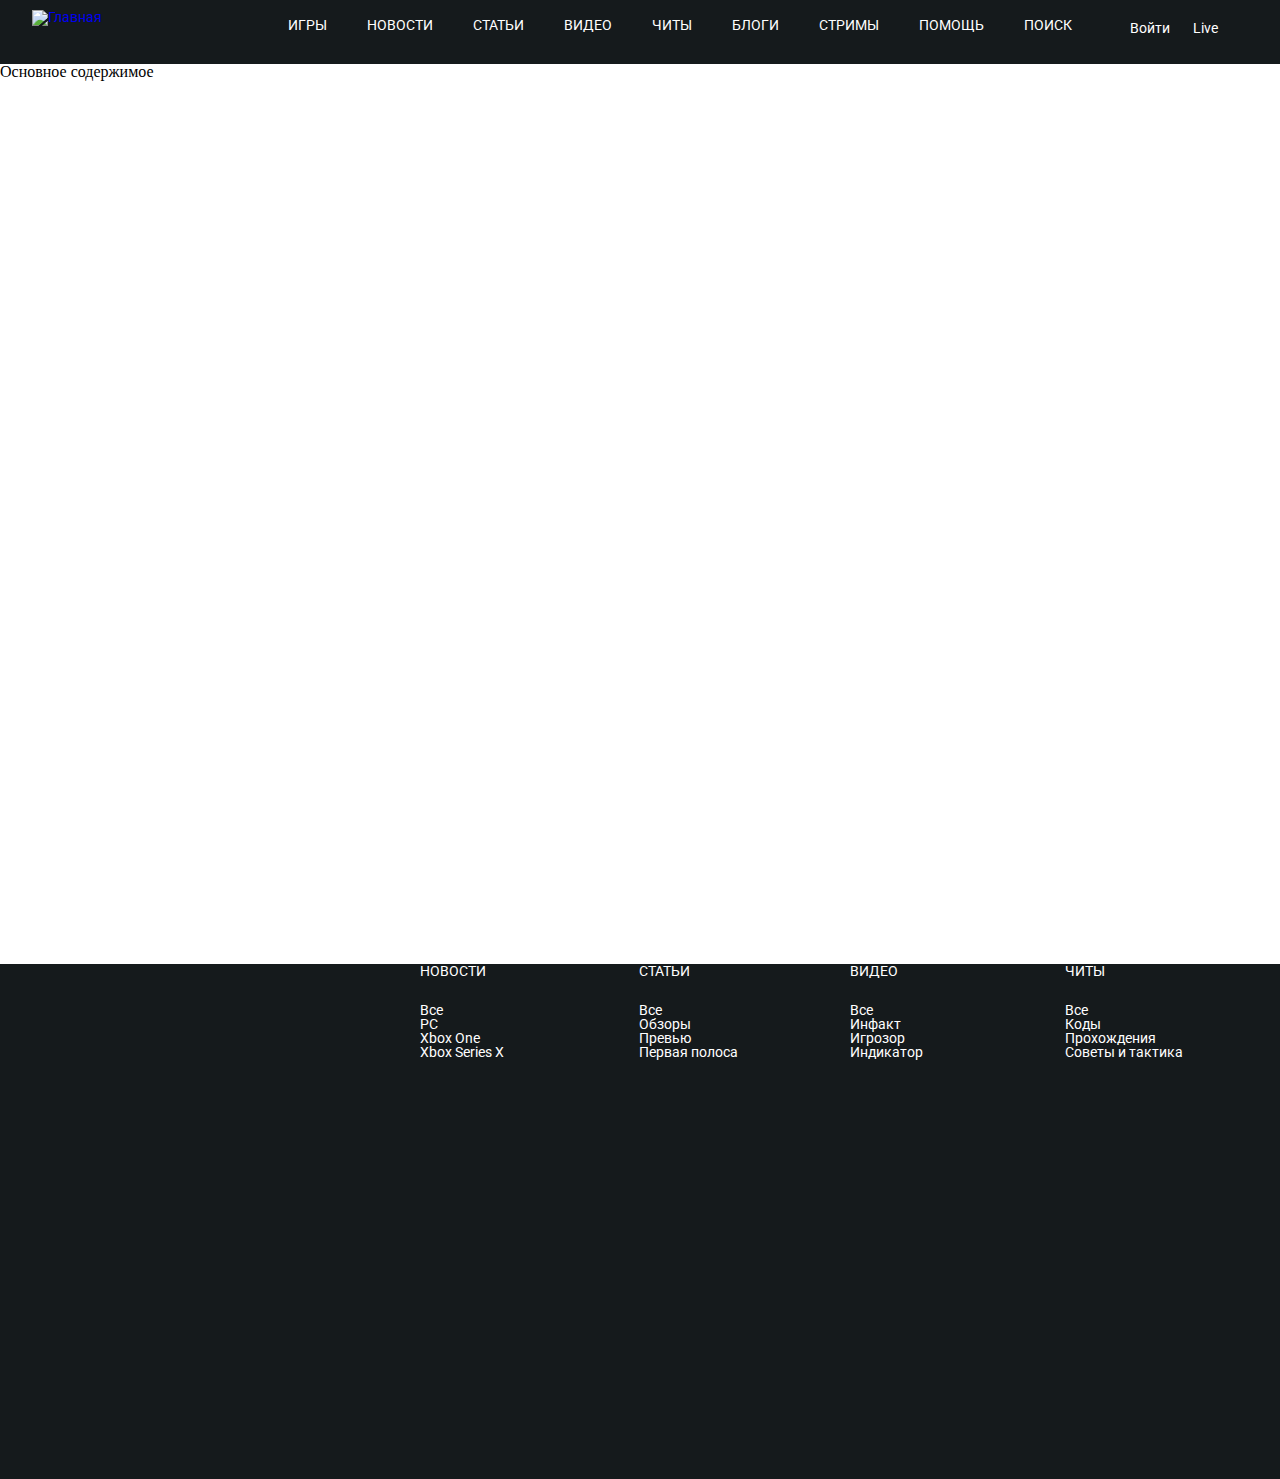
==== index.html @ e500329d "Add files via upload" ====
<!DOCTYPE html>
<html lang="ru">
<head>
    <link rel="stylesheet"
    href="https://fonts.googleapis.com/css?family=Roboto">
    <meta charset="utf-8">
    <title>StopGameRu</title>
     <link rel="stylesheet" href="./StopGameRu.css">
     <link rel="stylesheet" href="./Reset.css">
 </head>
 
 
 <body>

  <header>
    
    <div class="inline-block">
    <a href="https://stopgame.ru/"><img id="logo" class="inline-block text-styles" src="images/stopgame.logo.png" width="auto" height="auto" alt="Главная"></a>
    </div>
       
      <nav class="text-from-menu inline-block text-styles">
        <a href="#" class="inline-block">Игры</a>
        <a href="#" class="inline-block">Новости</a>
        <a href="#" class="inline-block">Статьи</a>
        <a href="#" class="inline-block">Видео</a>
        <a href="#" class="inline-block">Читы</a>
        <a href="#" class="inline-block">Блоги</a>
        <a href="#" class="inline-block">Стримы</a>
        <a href="#" class="inline-block">Помощь</a>
        <a href="#" class="inline-block">Поиск</a>
       </nav>    
       
       <nav class="register inline-block text-styles">  
        <a href="#" id="SignIn">Войти</a>
        <a href="#" id="Live">Live</a>
       </nav>

  </header>




 <div id="wrap">

  <main>
    <p>Основное содержимое</p>
  </main>

</div>

<footer class="inline-block">
  
  <div class="footer-column text-styles">
    
       <!----------------First Column----------------->
    <div id="first-column">
        <div class="column-title">
          <a class="column-title" href="#">Новости</a>
        </div>
        <div class="column-text">
          <a href="#">Все</a>
        </div>
        <div class="column-text">
          <a href="#">PC</a>
        </div>
        <div class="column-text">
          <a href="#">Xbox One</a>
        </div>
        <div class="column-text">
          <a href="#">Xbox Series X</a>
        </div> 
    </div>
    
        <!-----------Second Column-------------->

    <div id="second-column">
        <div class="column-title">
          <a class="column-title" href="#">Статьи</a>
        </div>  
        <div class="column-text">
          <a href="#">Все</a>
        </div>  
        <div class="column-text">
          <a href="#">Обзоры</a>
        </div>  
        <div class="column-text">
          <a href="#">Превью</a>
        </div>
        <div class="column-text">
          <a href="#">Первая полоса</a>
        </div>
    </div>

        <!----------------Third Column----------------> 

    <div id="third-column">
      <div class="column-title"> 
        <a class="column-title" href="#">Видео</a>
      </div>
      <div class="column-text">
        <a href="#">Все</a>
      </div>
      <div class="column-text">
        <a href="#">Инфакт</a>
      </div>
      <div class="column-text">
        <a href="#">Игрозор</a>
      </div>
      <div class="column-text">
        <a href="#">Индикатор</a>
      </div>
    </div>

        <!---------------Fourth Column------------------->

    <div id="fourth-column">
      <div class="column-title">
        <a class="column-title" href="#">Читы</a>
      </div>
      <div class="column-text">
        <a href="#">Все</a>
      </div>
      <div class="column-text">
        <a href="#">Коды</a>
      </div>
      <div class="column-text">
        <a href="#">Прохождения</a>
      </div>
      <div class="column-text">
        <a href="#">Советы и тактика</a>
      </div>
    </div>
        
        <!------------------Fifth Column------------------------>

    <div id="fifth-column">
      <div class="column-title">
        <a class="column-title" href="#">Блоги</a>
      </div>
      <div class="column-text">
        <a href="#">Новое</a>
      </div>
      <div class="column-text">
        <a href="#">Темы недели</a>
      </div>
      <div class="column-text">
        <a href="#">Топ</a>
      </div>
      <div class="column-text">
        <a href="#">Создать тему</a>
      </div>
    </div>
  
  </div>

</footer>
---- StopGameRu.css ----
*,
*:before,
*:after {
  -webkit-box-sizing: border-box;
     -moz-box-sizing: border-box;
          box-sizing: border-box;

}

/*===================================================================================
                                        Header
====================================================================================*/                                                           
header {
    background: #151A1C;
    height: 64px;
    padding-top: 8px;
    width: 100%;
}

/*=========================================================
                            Меню
==========================================================*/

#logo {
    margin-left: 32px;
    margin-top: 10px;
    vertical-align: top;
    width: 160px; height: 28px;
}    

.text-from-menu {
    position: relative;
    top: 17px;
    width: calc(100% - 350px);
    text-align: center;

}

.text-from-menu a {
   color: white;
   margin-left: 37px;
   font-family: 'Roboto', sans-serif;
   text-transform: uppercase;
   font-size: 14px;
   text-decoration: none;
}

/*=========================================================
                   Регистрація і стріми 
==========================================================*/
   
#live::before {
    position: absolute;
    content: "";
    width: 2px;
    height: 32px;
    left: -30px; top: -7px;
    background-color: white;
}
#Live {
    margin-left: 20px;
}

#signIn {
    margin-right: 31px;
}

.register > a {
    color: white;
    vertical-align: top;
    text-decoration: none;
    top: 20px;
    position: relative;
    font-family: 'Roboto', sans-serif;
    font-size: 14px;
}
/*==================================================================================*/
 
div {
    vertical-align: top;
}

.inline-block {
   display: inline-block;
}

.text-styles {
  font-family: 'Roboto', sans-serif;
  font-size: 14px;
  text-decoration: none;
}

/*======================================================================================
                                     Footer
=======================================================================================*/

html,
body {
  height: 100%;
}
#wrap {
  min-height: 100%;
}

footer {
  margin-top: -515px;
  height: 515px;
  background-color: #151A1C;
  width: 100%;
}



/*---------------------Columns------------------------*/
.footer-column {
  height: 150px;
}

#first-column {
  position: relative;
  left: 420px;
  width: 100px;
}

#second-column {
  position: relative;
  left: 639px;
  top: -95px;
  width: 100px;
}

#third-column {
  position: relative;
  left: 850px;
  top: -190px;
  width: 100px;
}

#fourth-column {
  position: relative;
  left: 1065px;
  top: -285px;
  width: 120px;
}

#fifth-column {
  position: relative;
  left: 1282px;
  top: -380px;
  width: 100px;
}

.footer-column a {
  color: white;
  text-decoration: none;
}

.column-title {
  text-transform: uppercase;
  margin-bottom: 25px; 
}
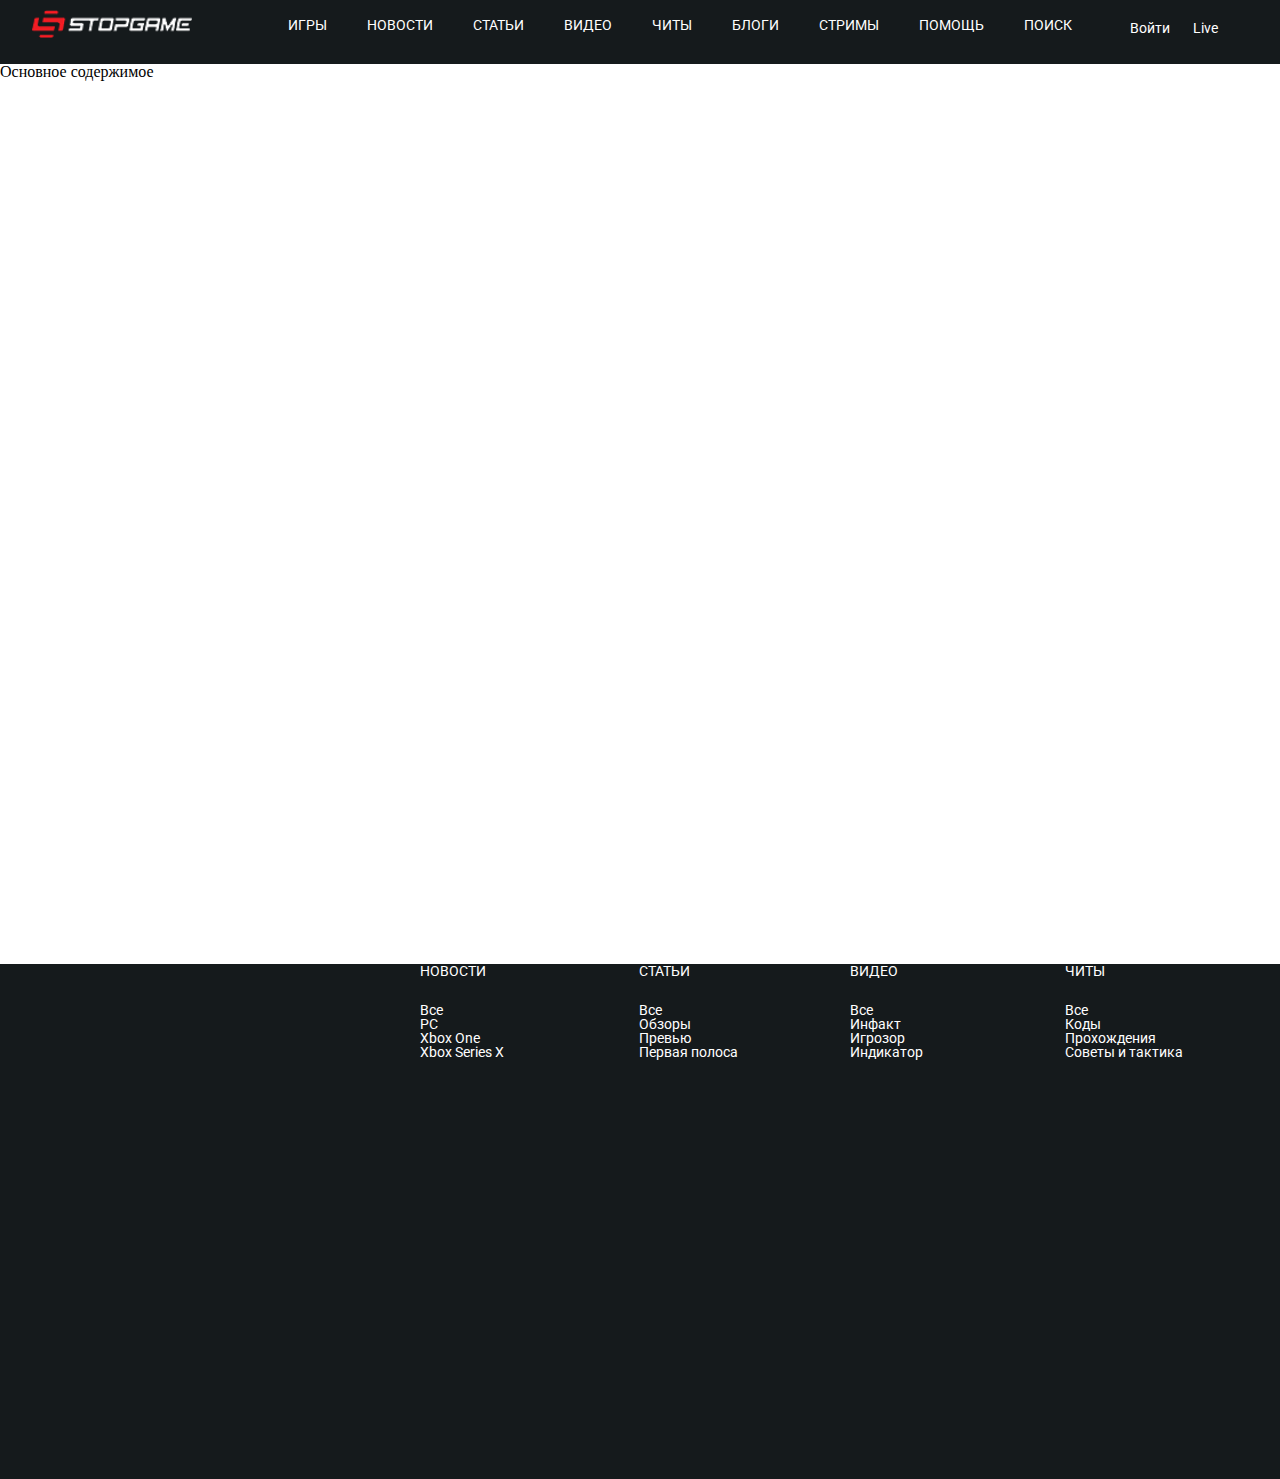
==== commit 99cbdabc: "Add files via upload" ====
--- a/index.html
+++ b/index.html
@@ -15,7 +15,7 @@
   <header>
     
     <div class="inline-block">
-    <a href="https://stopgame.ru/"><img id="logo" class="inline-block text-styles" src="images/stopgame.logo.png" width="auto" height="auto" alt="Главная"></a>
+    <a href="https://stopgame.ru/"><img id="logo" class="inline-block text-styles" src="./stopgame.logo.png" width="auto" height="auto" alt="Главная"></a>
     </div>
        
       <nav class="text-from-menu inline-block text-styles">
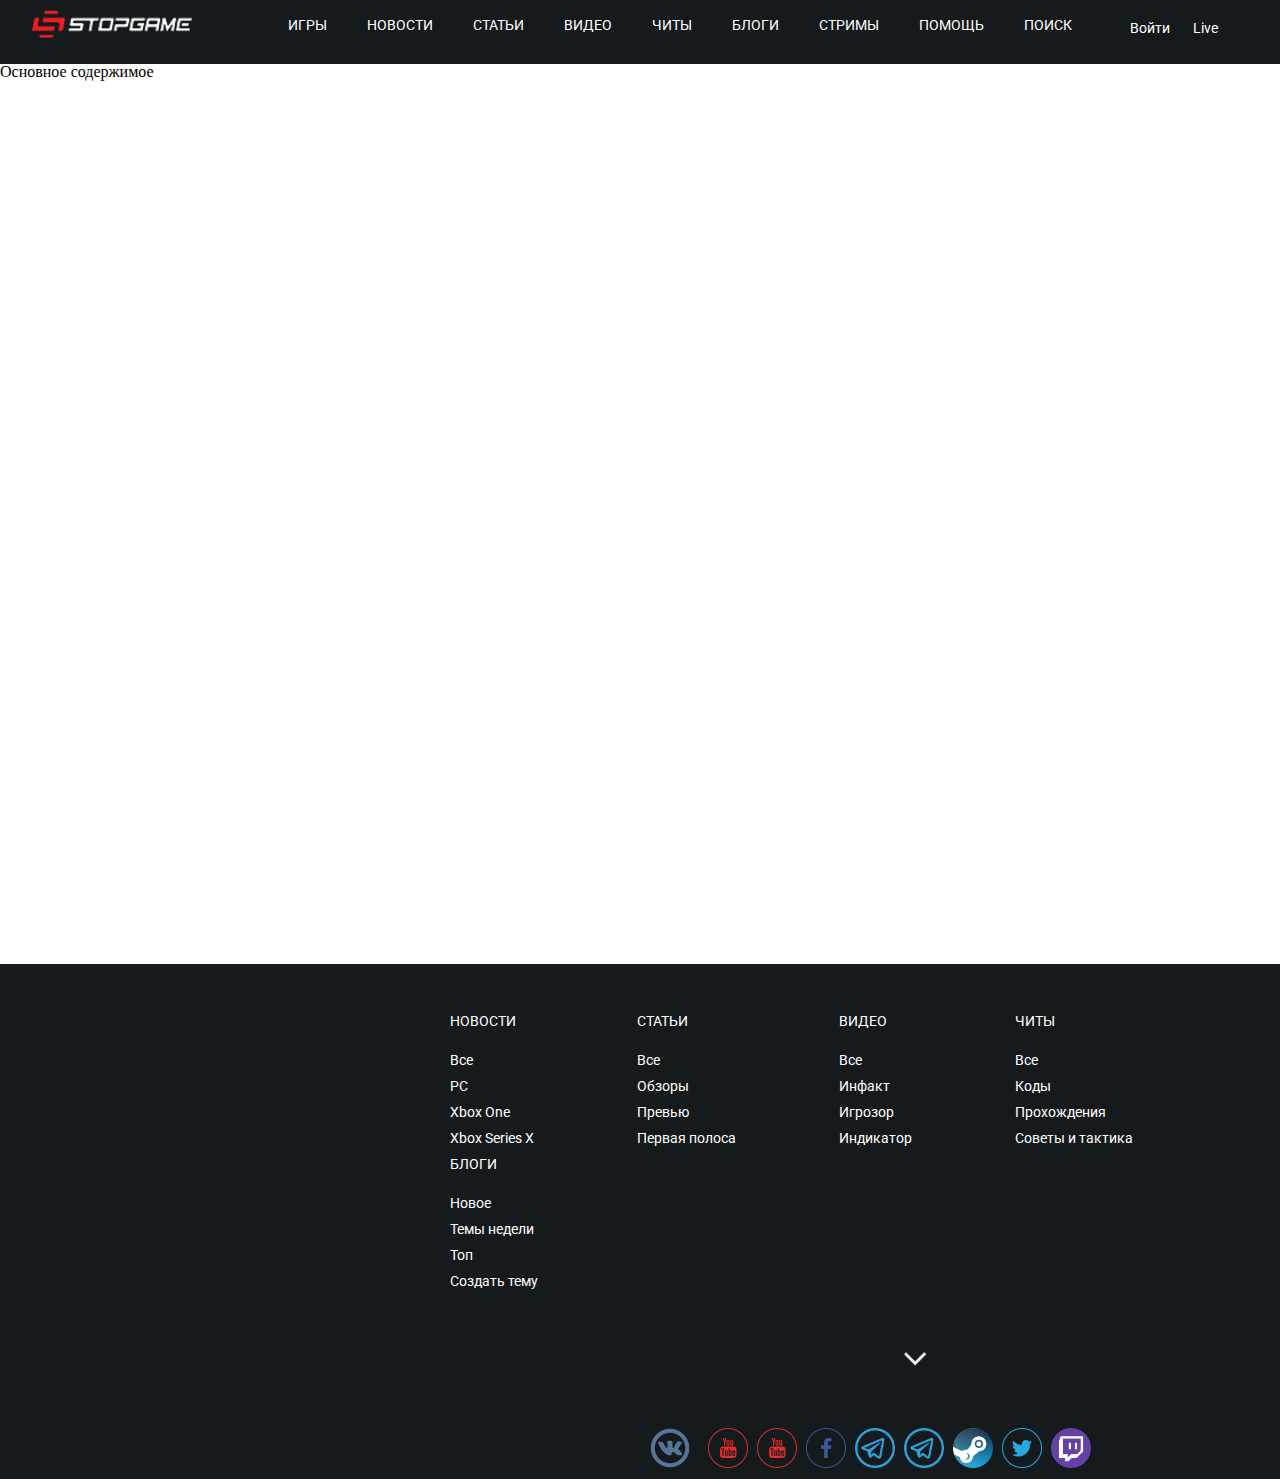
==== commit 1d0daf13: "Add files via upload" ====
--- a/index.html
+++ b/index.html
@@ -15,7 +15,7 @@
   <header>
     
     <div class="inline-block">
-    <a href="https://stopgame.ru/"><img id="logo" class="inline-block text-styles" src="./stopgame.logo.png" width="auto" height="auto" alt="Главная"></a>
+    <a href="https://stopgame.ru/"><img id="logo" class="inline-block text-styles" src="images/stopgame.logo.png" width="auto" height="auto" alt="Главная"></a>
     </div>
        
       <nav class="text-from-menu inline-block text-styles">
@@ -53,7 +53,7 @@
   <div class="footer-column text-styles">
     
        <!----------------First Column----------------->
-    <div id="first-column">
+    <div class="columms inline-block">
         <div class="column-title">
           <a class="column-title" href="#">Новости</a>
         </div>
@@ -73,7 +73,7 @@
     
         <!-----------Second Column-------------->
 
-    <div id="second-column">
+    <div class="columms inline-block">
         <div class="column-title">
           <a class="column-title" href="#">Статьи</a>
         </div>  
@@ -93,7 +93,7 @@
 
         <!----------------Third Column----------------> 
 
-    <div id="third-column">
+    <div class="columms inline-block">
       <div class="column-title"> 
         <a class="column-title" href="#">Видео</a>
       </div>
@@ -113,7 +113,7 @@
 
         <!---------------Fourth Column------------------->
 
-    <div id="fourth-column">
+    <div class="columms inline-block">
       <div class="column-title">
         <a class="column-title" href="#">Читы</a>
       </div>
@@ -133,7 +133,7 @@
         
         <!------------------Fifth Column------------------------>
 
-    <div id="fifth-column">
+    <div class="columms inline-block">
       <div class="column-title">
         <a class="column-title" href="#">Блоги</a>
       </div>
@@ -153,4 +153,23 @@
   
   </div>
 
+
+       <!--------------------------Icons--------------------------->
+
+       <img id="arrow-down" src="images/arrow-down.png" alt="">
+
+       <div id="icons">
+          <a href="#"><img class="social-icons" src="images/vk.png" alt=""></a>
+          <a href="#"><img class="social-icons" src="images/Instagram.png" alt=""></a>
+          <a href="#"><img class="social-icons" src="images/youtube.png" alt=""></a>
+          <a href="#"><img class="social-icons" src="images/youtube.png" alt=""></a>
+          <a href="#"><img class="social-icons" src="images/facebook.png" alt=""></a>
+          <a href="#"><img class="social-icons" src="images/telegram.png" alt=""></a>
+          <a href="#"><img class="social-icons" src="images/telegram.png" alt=""></a>
+          <a href="#"><img class="social-icons" src="images/steam.webp" alt=""></a>
+          <a href="#"><img class="social-icons" src="images/twitter.png" alt=""></a>
+          <a href=""> <img class="social-icons" src="images/twich.png" alt=""></a>
+          
+        </div>
+
 </footer>--- a/StopGameRu.css
+++ b/StopGameRu.css
@@ -112,53 +112,48 @@
 
 
 /*---------------------Columns------------------------*/
-.footer-column {
-  height: 150px;
-}
-
-#first-column {
-  position: relative;
-  left: 420px;
-  width: 100px;
-}
-
-#second-column {
-  position: relative;
-  left: 639px;
-  top: -95px;
-  width: 100px;
-}
-
-#third-column {
-  position: relative;
-  left: 850px;
-  top: -190px;
-  width: 100px;
-}
-
-#fourth-column {
-  position: relative;
-  left: 1065px;
-  top: -285px;
-  width: 120px;
-}
-
-#fifth-column {
-  position: relative;
-  left: 1282px;
-  top: -380px;
-  width: 100px;
-}
 
 .footer-column a {
   color: white;
   text-decoration: none;
+  padding-left: 100px;
 }
+
+.footer-column {
+  margin-left: 350px;
+  margin-top: 50px;
+}
+
 
 .column-title {
   text-transform: uppercase;
   margin-bottom: 25px; 
 }  
+ 
+
+.column-text {
+  margin-bottom: 12px;
+}
+
+/*------------------------Icons-------------------------*/
+
+.social-icons {
+  height: 40px;
+  margin-right: 5px;
+}
+
+#icons {
+  margin-left: 650px;
+  margin-top: 50px;
+}
+
+#arrow-down {
+  height: 30px;
+  margin-left: 900px;
+  margin-top: 45px;
+}
 
 
 
+
+
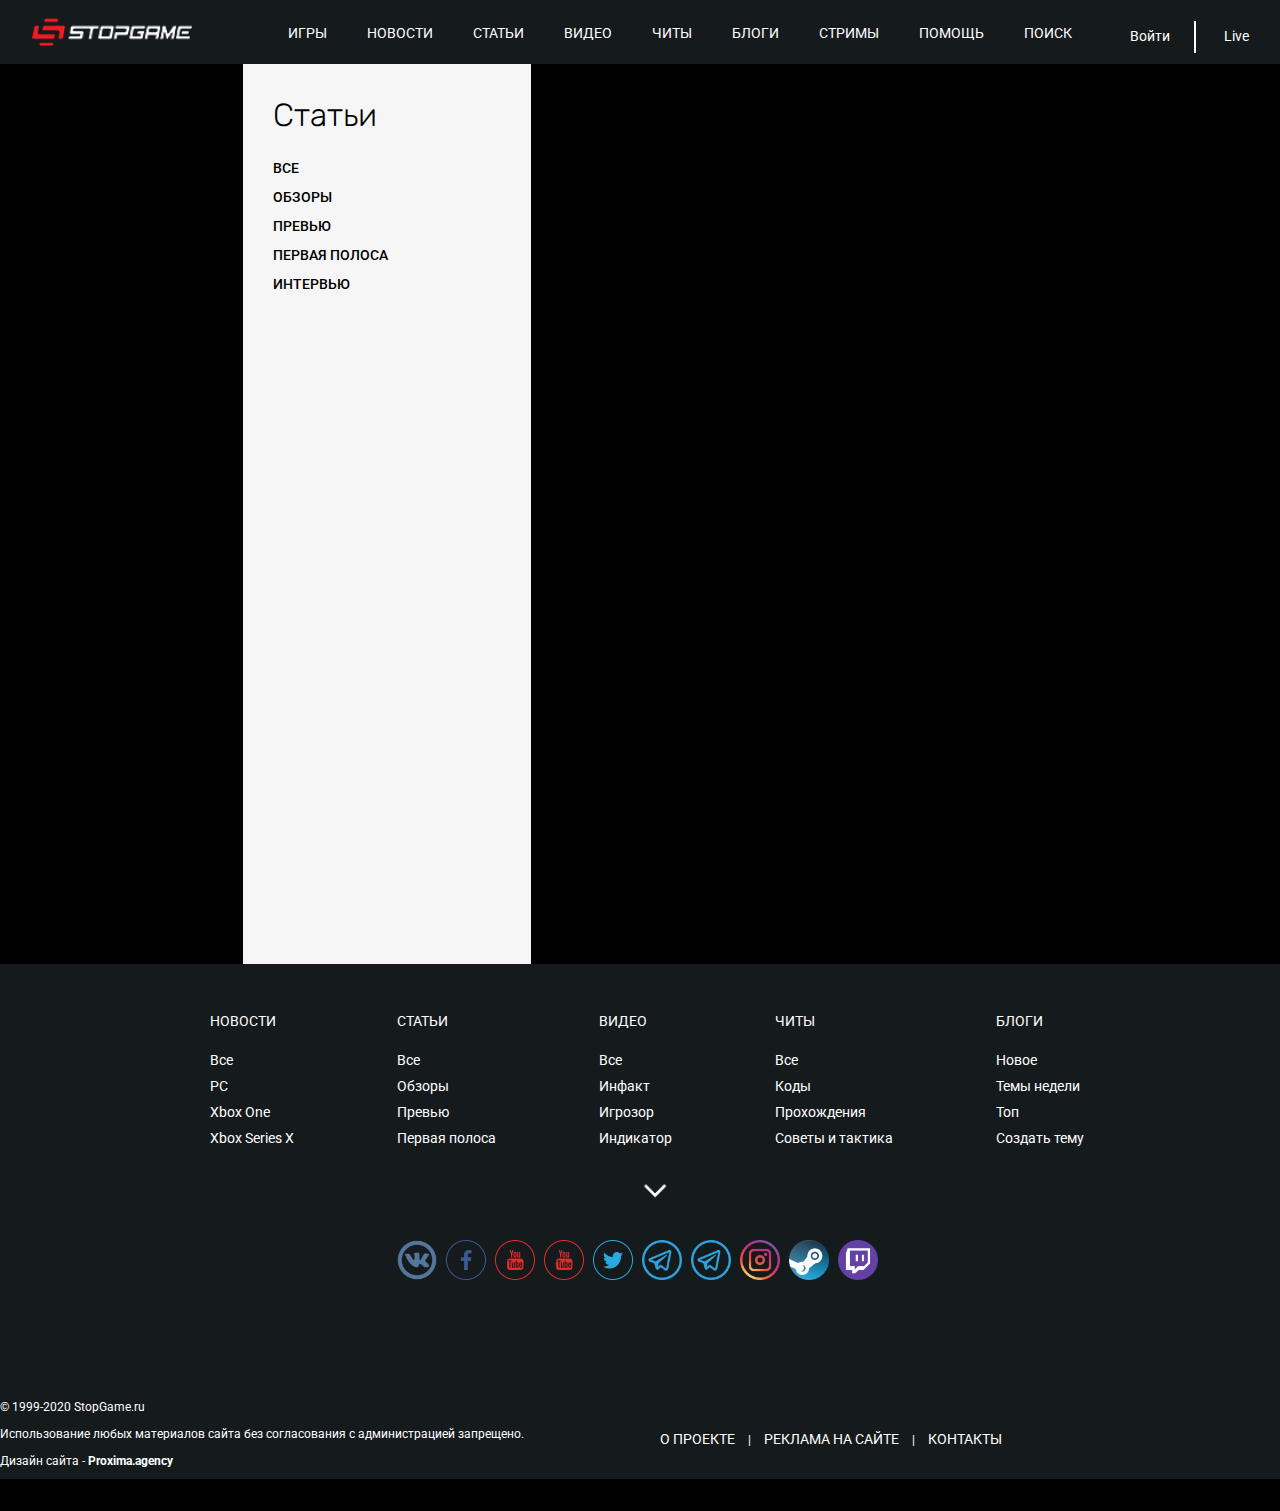
==== commit 0a75b66e: "Update index.html" ====
--- a/index.html
+++ b/index.html
@@ -2,23 +2,25 @@
 <html lang="ru">
 <head>
     <link rel="stylesheet"
-    href="https://fonts.googleapis.com/css?family=Roboto">
+    href="https://fonts.googleapis.com/css?family=Roboto:500">
+    <link rel="stylesheet"
+    href="https://fonts.googleapis.com/css?family=Rubik:300">
     <meta charset="utf-8">
     <title>StopGameRu</title>
-     <link rel="stylesheet" href="./StopGameRu.css">
-     <link rel="stylesheet" href="./Reset.css">
+     <link rel="stylesheet" href="./stop-game-ru.css">
+     <link rel="stylesheet" href="./reset.css">
  </head>
  
  
  <body>
 
-  <header>
+  <header id="header">
     
     <div class="inline-block">
     <a href="https://stopgame.ru/"><img id="logo" class="inline-block text-styles" src="images/stopgame.logo.png" width="auto" height="auto" alt="Главная"></a>
     </div>
        
-      <nav class="text-from-menu inline-block text-styles">
+      <nav class="text-from-menu inline-block text-styles link-styles">
         <a href="#" class="inline-block">Игры</a>
         <a href="#" class="inline-block">Новости</a>
         <a href="#" class="inline-block">Статьи</a>
@@ -31,8 +33,8 @@
        </nav>    
        
        <nav class="register inline-block text-styles">  
-        <a href="#" id="SignIn">Войти</a>
-        <a href="#" id="Live">Live</a>
+        <a href="#" id="sign-in">Войти</a>
+        <a href="#" id="live">Live</a>
        </nav>
 
   </header>
@@ -40,20 +42,83 @@
 
 
 
- <div id="wrap">
-
-  <main>
-    <p>Основное содержимое</p>
-  </main>
-
-</div>
+<main class="wrapper">
+   <!-------------------------Aside------------------------>
+  
+   <aside id="aside">
+     
+   <div class="aside-menu">
+
+    <div class="title">
+      Статьи
+    </div>
+    
+    <div class="aside-links link-styles">
+       
+      <a href="#">Все</a>
+       
+      <a href="#">Обзоры</a>
+       
+      <a href="#">Превью</a>
+        
+      <a href="#">Первая полоса</a>
+        
+      <a href="#">Интервью </a>
+        
+    </div>
+  
+   </div> 
+  
+  </aside> 
+
+  <!-------------------------Content-------------------------->
+<div>
+  
+  <div>
+  <a href=""></a>
+  <a href=""></a>
+  </div> 
+   
+  <div>
+     <h2></h2>
+  </div> 
+      
+   <div>
+    <img src="" alt="">
+   </div>
+
+   <div>
+    <img src="" alt="">
+   </div>
+    
+   <div>
+    <img src="" alt="">
+   </div>
+
+   <div>
+     <img src="" alt="">
+   </div>
+
+   <div>
+    <img src="" alt="">
+   </div>
+
+   <div>
+     <img src="" alt="">
+
+   </div>
+   
+</div>     
+</main>
+
+ </div>
 
 <footer class="inline-block">
   
-  <div class="footer-column text-styles">
+  <div class="footer-column text-styles link-styles">
     
        <!----------------First Column----------------->
-    <div class="columms inline-block">
+    <div class="columns inline-block">
         <div class="column-title">
           <a class="column-title" href="#">Новости</a>
         </div>
@@ -73,7 +138,7 @@
     
         <!-----------Second Column-------------->
 
-    <div class="columms inline-block">
+    <div class="columns inline-block">
         <div class="column-title">
           <a class="column-title" href="#">Статьи</a>
         </div>  
@@ -92,8 +157,7 @@
     </div>
 
         <!----------------Third Column----------------> 
-
-    <div class="columms inline-block">
+    <div class="columns inline-block">
       <div class="column-title"> 
         <a class="column-title" href="#">Видео</a>
       </div>
@@ -113,7 +177,7 @@
 
         <!---------------Fourth Column------------------->
 
-    <div class="columms inline-block">
+    <div class="columns inline-block">
       <div class="column-title">
         <a class="column-title" href="#">Читы</a>
       </div>
@@ -133,7 +197,7 @@
         
         <!------------------Fifth Column------------------------>
 
-    <div class="columms inline-block">
+    <div class="columns inline-block">
       <div class="column-title">
         <a class="column-title" href="#">Блоги</a>
       </div>
@@ -160,16 +224,44 @@
 
        <div id="icons">
           <a href="#"><img class="social-icons" src="images/vk.png" alt=""></a>
-          <a href="#"><img class="social-icons" src="images/Instagram.png" alt=""></a>
+          <a href="#"><img class="social-icons" src="images/facebook.png" alt=""></a>
           <a href="#"><img class="social-icons" src="images/youtube.png" alt=""></a>
           <a href="#"><img class="social-icons" src="images/youtube.png" alt=""></a>
-          <a href="#"><img class="social-icons" src="images/facebook.png" alt=""></a>
+          <a href="#"><img class="social-icons" src="images/twitter.png" alt=""></a>
           <a href="#"><img class="social-icons" src="images/telegram.png" alt=""></a>
           <a href="#"><img class="social-icons" src="images/telegram.png" alt=""></a>
+          <a href="#"><img class="social-icons" src="images/instagram.png" alt=""></a>
           <a href="#"><img class="social-icons" src="images/steam.webp" alt=""></a>
-          <a href="#"><img class="social-icons" src="images/twitter.png" alt=""></a>
-          <a href=""> <img class="social-icons" src="images/twich.png" alt=""></a>
+          <a href="#"> <img class="social-icons" src="images/twich.png" alt=""></a>
+        </div>
+ 
+     <!-------------------------------Footer-down------------------------------>
+      <div class="wrapper">   
+
+        <img id="r18" src="images/18+.png" alt="">
+         
+          <div class="inline-block footer-down small-text copyright">
+                  
+            <p class="copyright">
+              © 1999-2020 StopGame.ru
+            </p>
+            <p class="copyright">
+              Использование любых материалов сайта без согласования с администрацией запрещено.
+            </p>
+            <a class="inline-block copyright small-text" href="#">Дизайн сайта - <b id="bold">Proxima.agency</b></a>
+
+         <div class="footer-right">
+           
+          <a class="text-styles" href="#">о проекте</a>
+           <span>|</span>
+          <a class="text-styles" href="#">реклама на сайте</a>
+           <span>|</span>
+          <a class="text-styles" href="#">контакты</a>
           
-        </div>
-
-</footer>+         </div>
+      
+        </div>
+
+      </div>
+
+</footer>
--- a/stop-game-ru.css
+++ b/stop-game-ru.css
@@ -0,0 +1,245 @@
+*,
+*:before,
+*:after {
+  -webkit-box-sizing: border-box;
+     -moz-box-sizing: border-box;
+          box-sizing: border-box;
+
+}
+
+/*===================================================================================
+                                        Header
+====================================================================================*/                                                           
+#header {
+    background: #151A1C;
+    height: 64px;
+    padding-top: 8px;
+    width: 100%;
+}
+
+/*=========================================================
+                            Меню
+==========================================================*/
+
+#logo {
+    margin-left: 32px;
+    margin-top: 10px;
+    vertical-align: top;
+    width: 160px; height: 28px;
+}    
+
+.text-from-menu {
+    position: relative;
+    top: 17px;
+    width: calc(100% - 350px);
+    text-align: center;
+
+}
+
+.text-from-menu a {
+   color: white;
+   margin-left: 37px;
+   font-family: 'Roboto', sans-serif;
+   text-transform: uppercase;
+   font-size: 14px;
+   text-decoration: none;
+}
+
+/*=========================================================
+                   Регистрація і стріми 
+==========================================================*/
+   
+#live::before {
+    position: absolute;
+    content: "";
+    width: 2px;
+    height: 32px;
+    left: -30px; top: -7px;
+    background-color: white;
+}
+#live {
+    margin-left: 20px;
+}
+
+#sign-in {
+    margin-right: 31px;
+}
+
+.register > a {
+    color: white;
+    vertical-align: top;
+    text-decoration: none;
+    top: 20px;
+    position: relative;
+    font-family: 'Roboto', sans-serif;
+    font-size: 14px;
+}
+/*==================================================================================*/
+
+.inline-block {
+   display: inline-block;
+}
+
+.text-styles {
+  font-family: 'Roboto', sans-serif;
+  font-size: 14px;
+  text-decoration: none;
+}
+
+.small-text {
+  color: white;
+  font-family: 'Roboto', sans-serif;
+  font-size: 12px;
+  text-decoration: none;
+  
+}
+/*======================================================================================
+                                     Footer
+=======================================================================================*/
+
+html,
+body {
+  height: 100%;
+}
+
+#wrap {
+  min-height: 100%;
+  height: 100%;
+}
+
+footer {
+  margin-top: -515px;
+  height: 515px;
+  background-color: #151A1C;
+  width: 100%;
+}
+
+body {
+  background-color: black;
+}
+
+/*=========================Columns============================*/
+
+.footer-column a {
+  color: white;
+  text-decoration: none;
+  padding-left: 100px;
+}
+
+.footer-column {
+  margin-left: auto;
+  margin-right: auto;
+  margin-top: 50px;
+  width: 1061px;
+}
+
+
+.column-title {
+  text-transform: uppercase;
+  margin-bottom: 25px; 
+}  
+ 
+
+.column-text {
+  margin-bottom: 12px;
+}
+
+/*===========================Icons=========================*/
+
+.social-icons {
+  height: 40px;
+  margin-right: 5px;
+}
+
+#icons {
+  margin-right: auto;
+  margin-left:auto;
+  margin-top: 30px;
+  width: 486px;
+}
+
+#arrow-down {
+  height: 30px;
+  margin-left: 50%;
+  margin-top: 20px;
+}
+
+/*=================================Footer-dowm=================================*/
+
+.copyright {
+    color: white;
+    margin-bottom: 15px;
+}
+
+.footer-down {
+  color: white;
+  margin-top: 80px;
+}
+
+#r18 {
+  height: 32px;
+  margin-left: 455px;
+  margin-right: 30px;
+  margin-bottom: 35px;
+}
+
+#bold {
+  font-weight: bold;
+}
+
+.footer-right a {
+  color: white;
+  text-transform: uppercase;
+}
+
+.footer-right {
+  margin-left: 660px;
+  position: relative;
+  bottom: 50px;
+}
+
+.footer-right span {
+  margin-left: 10px;
+  margin-right: 10px;
+}
+/*=======================================Main======================================*/
+
+
+main {
+  min-height: 100%;
+  height: 100%;
+}
+
+
+/*======================================Aside=====================================*/
+#aside {
+  background-color: #f6f6f6;
+  width: 288px;
+  height: 100%;
+  margin-left: 19%;
+  min-height: 100%;
+}
+
+.title {
+  font-size: 32px;
+  font-family: Rubik, sans-serif;
+  font-weight: 300;
+  margin-bottom: 30px;
+  padding-top: 35px;
+}
+
+.aside-links a {
+  display: block;
+  font-family: 'Roboto', sans-serif;
+  text-transform: uppercase;
+  text-decoration: none;
+  font-size: 14px;
+  color: black;
+  font-weight: 500;
+  margin-bottom: 15px;
+}
+
+.aside-menu{
+  margin-left: 30px;
+}
+
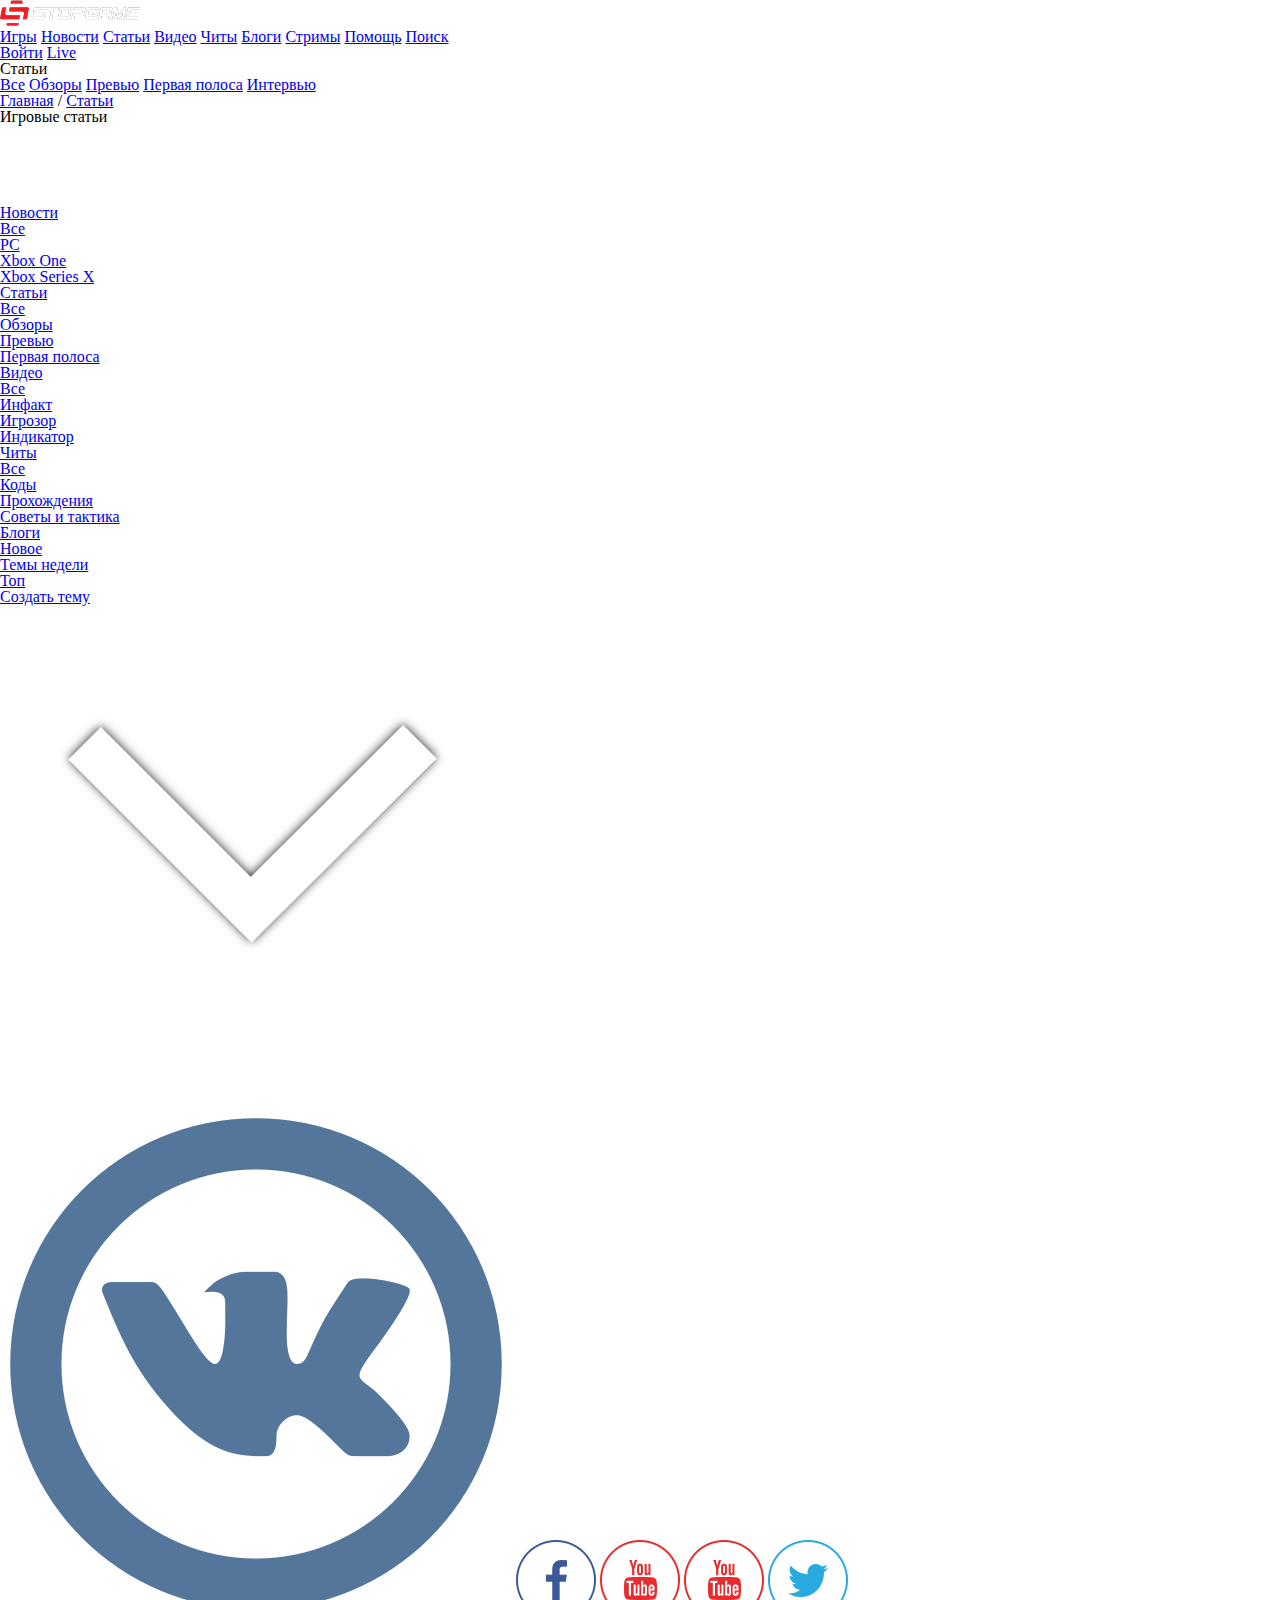
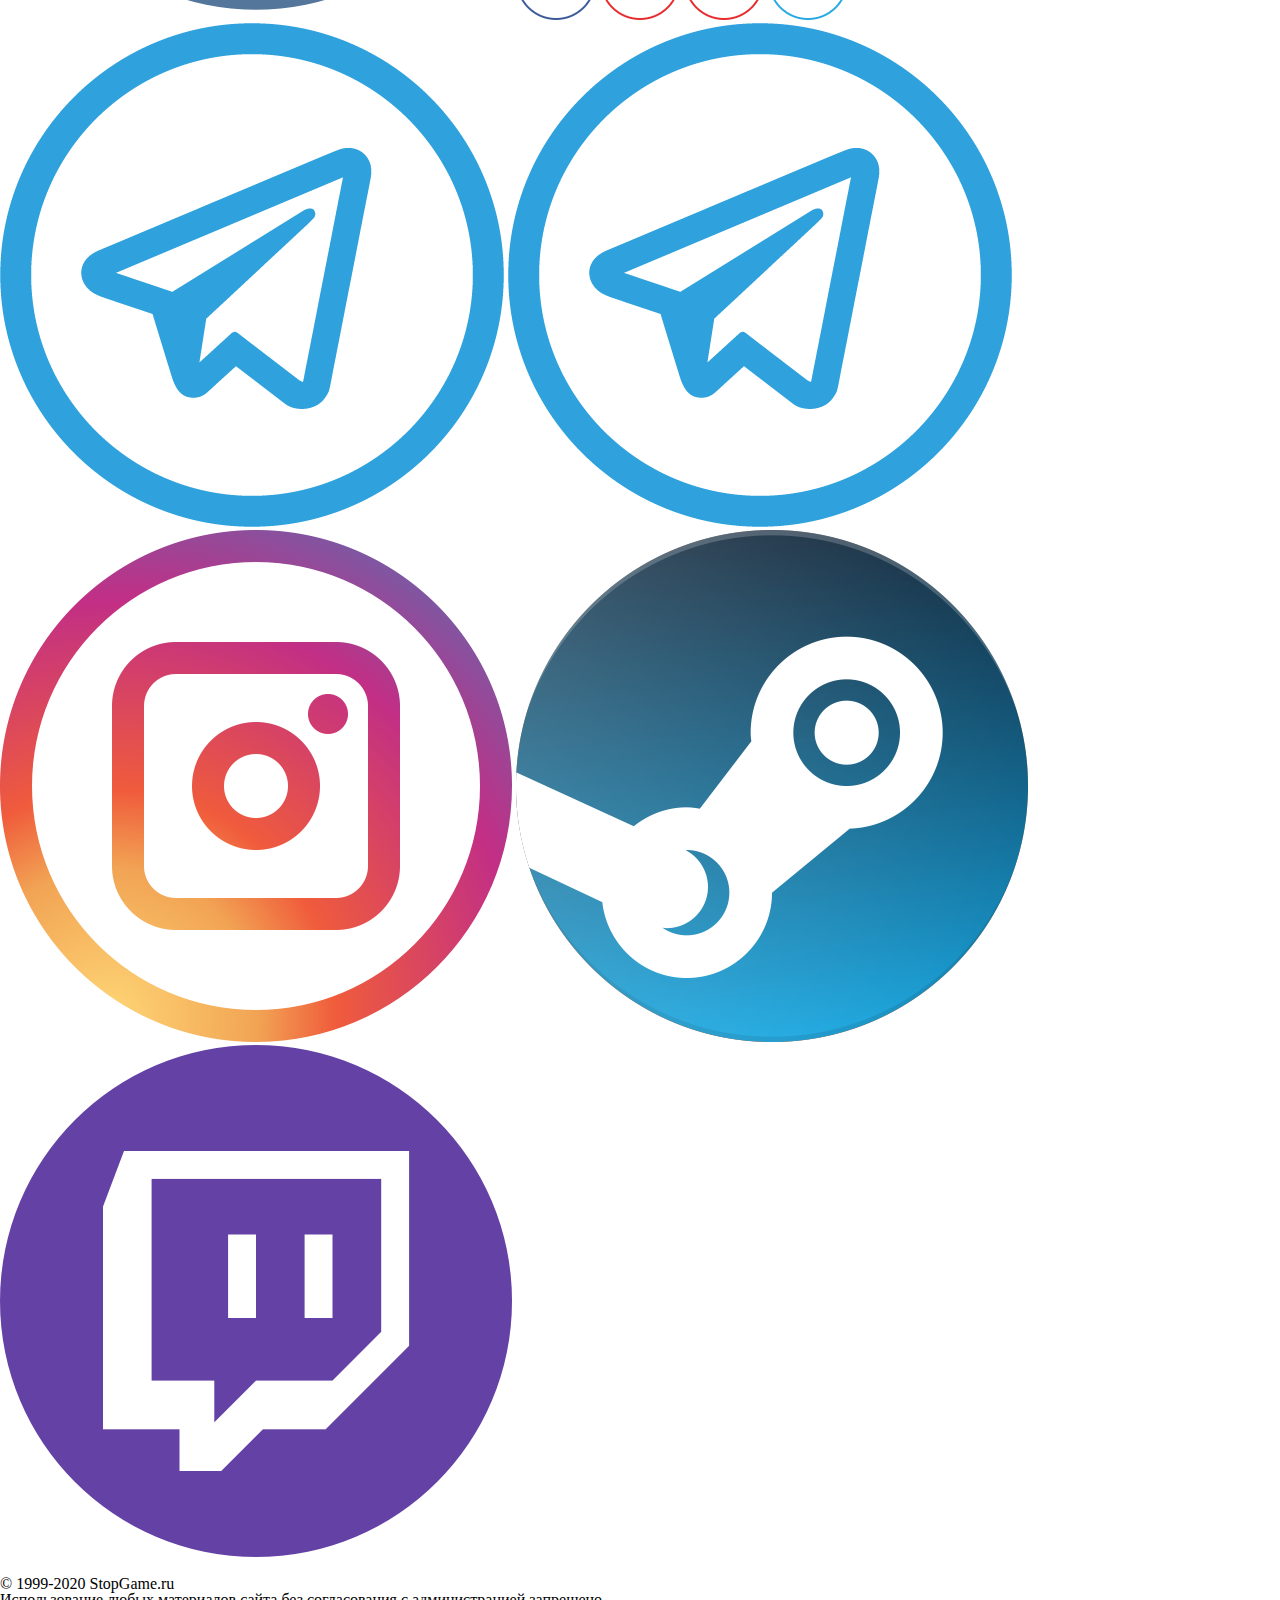
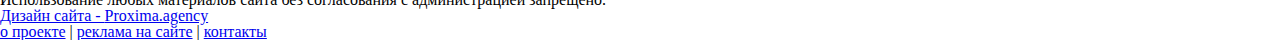
==== commit 34652306: "Update index.html" ====
--- a/index.html
+++ b/index.html
@@ -5,6 +5,8 @@
     href="https://fonts.googleapis.com/css?family=Roboto:500">
     <link rel="stylesheet"
     href="https://fonts.googleapis.com/css?family=Rubik:300">
+    <link rel="stylesheet"
+    href="https://fonts.googleapis.com/css?family=Rubik:700">
     <meta charset="utf-8">
     <title>StopGameRu</title>
      <link rel="stylesheet" href="./stop-game-ru.css">
@@ -42,10 +44,10 @@
 
 
 
-<main class="wrapper">
+<main class="wrapper link-styles">
    <!-------------------------Aside------------------------>
   
-   <aside id="aside">
+   <aside id="aside" class="inline-block">
      
    <div class="aside-menu">
 
@@ -72,42 +74,90 @@
   </aside> 
 
   <!-------------------------Content-------------------------->
-<div>
-  
-  <div>
-  <a href=""></a>
-  <a href=""></a>
+<div class="content inline-block">
+  
+  <div class="breadcrumb">
+  <a href="#">Главная</a>
+        /
+  <a href="#">Статьи</a>
   </div> 
-   
-  <div>
-     <h2></h2>
+  
+  <!----------------Title------------------>
+
+  <div class="content-title">
+     <h2>Игровые статьи</h2>
   </div> 
       
-   <div>
+  <!-------------------First---------------------->
+  
+  <section>
+    <a href="/show/112673/outward_the_soroboreans_review"></a>
+    <div class="content-info">
+      
+      <div class="content-type">
+        
+        <span class="replay-icon">
+          
+        </span>
+        
+        <span>
+         
+        </span>
+
+      </div>
+      
+        <span class="time">
+
+        </span>
+
+      <div class="views">
+        
+        <span class="icon-views">
+           <!--"число переглядів"-->
+        </span>
+
+      </div>
+
+      <span class="comments">
+ 
+      </span>
+
+    </div>
+   
+  </section>
+
+  <!------------------Second------------------->
+
+   <section>
     <img src="" alt="">
-   </div>
-
-   <div>
+   </section>
+
+  <!------------------Third-------------------->  
+   
+  <section>
     <img src="" alt="">
-   </div>
-    
-   <div>
+   </section>
+
+  <!-----------------Fourth------------------->
+   
+  <section>
+     <img src="" alt="">
+  </section>
+  
+  <!------------------Fifth------------------>
+
+   <section>
     <img src="" alt="">
-   </div>
-
-   <div>
+   </section>
+
+  <!------------------Sixth----------------->
+
+   <section>
      <img src="" alt="">
-   </div>
-
-   <div>
-    <img src="" alt="">
-   </div>
-
-   <div>
-     <img src="" alt="">
-
-   </div>
-   
+   </section>
+
+   <!--------------------------------------->
+
 </div>     
 </main>
 
--- a/stop-game-ru.css
+++ b/stop-game-ru.css
@@ -1,245 +1,317 @@
-*,
-*:before,
-*:after {
-  -webkit-box-sizing: border-box;
-     -moz-box-sizing: border-box;
-          box-sizing: border-box;
-
-}
-
-/*===================================================================================
-                                        Header
-====================================================================================*/                                                           
-#header {
-    background: #151A1C;
-    height: 64px;
-    padding-top: 8px;
-    width: 100%;
-}
-
-/*=========================================================
-                            Меню
-==========================================================*/
-
-#logo {
-    margin-left: 32px;
-    margin-top: 10px;
-    vertical-align: top;
-    width: 160px; height: 28px;
-}    
-
-.text-from-menu {
-    position: relative;
-    top: 17px;
-    width: calc(100% - 350px);
-    text-align: center;
-
-}
-
-.text-from-menu a {
-   color: white;
-   margin-left: 37px;
-   font-family: 'Roboto', sans-serif;
-   text-transform: uppercase;
-   font-size: 14px;
-   text-decoration: none;
-}
-
-/*=========================================================
-                   Регистрація і стріми 
-==========================================================*/
+<!DOCTYPE html>
+<html lang="ru">
+<head>
+    <link rel="stylesheet"
+    href="https://fonts.googleapis.com/css?family=Roboto:500">
+    <link rel="stylesheet"
+    href="https://fonts.googleapis.com/css?family=Rubik:300">
+    <link rel="stylesheet"
+    href="https://fonts.googleapis.com/css?family=Rubik:700">
+    <meta charset="utf-8">
+    <title>StopGameRu</title>
+     <link rel="stylesheet" href="./stop-game-ru.css">
+     <link rel="stylesheet" href="./reset.css">
+ </head>
+ 
+ 
+ <body>
+
+  <header id="header">
+    
+    <div class="inline-block">
+    <a href="https://stopgame.ru/"><img id="logo" class="inline-block text-styles" src="images/stopgame.logo.png" width="auto" height="auto" alt="Главная"></a>
+    </div>
+       
+      <nav class="text-from-menu inline-block text-styles link-styles">
+        <a href="#" class="inline-block">Игры</a>
+        <a href="#" class="inline-block">Новости</a>
+        <a href="#" class="inline-block">Статьи</a>
+        <a href="#" class="inline-block">Видео</a>
+        <a href="#" class="inline-block">Читы</a>
+        <a href="#" class="inline-block">Блоги</a>
+        <a href="#" class="inline-block">Стримы</a>
+        <a href="#" class="inline-block">Помощь</a>
+        <a href="#" class="inline-block">Поиск</a>
+       </nav>    
+       
+       <nav class="register inline-block text-styles">  
+        <a href="#" id="sign-in">Войти</a>
+        <a href="#" id="live">Live</a>
+       </nav>
+
+  </header>
+
+
+
+
+<main class="wrapper link-styles">
+   <!-------------------------Aside------------------------>
+  
+   <aside id="aside" class="inline-block">
+     
+   <div class="aside-menu">
+
+    <div class="title">
+      Статьи
+    </div>
+    
+    <div class="aside-links link-styles">
+       
+      <a href="#">Все</a>
+       
+      <a href="#">Обзоры</a>
+       
+      <a href="#">Превью</a>
+        
+      <a href="#">Первая полоса</a>
+        
+      <a href="#">Интервью </a>
+        
+    </div>
+  
+   </div> 
+  
+  </aside> 
+
+  <!-------------------------Content-------------------------->
+<div class="content inline-block">
+  
+  <div class="breadcrumb">
+  <a href="#">Главная</a>
+        /
+  <a href="#">Статьи</a>
+  </div> 
+  
+  <!----------------Title------------------>
+
+  <div class="content-title">
+     <h2>Игровые статьи</h2>
+  </div> 
+      
+  <!-------------------First---------------------->
+  
+  <section>
+    <a href="/show/112673/outward_the_soroboreans_review"></a>
+    <div class="content-info">
+      
+      <div class="content-type">
+        
+        <span class="replay-icon">
+          
+        </span>
+        
+        <span>
+         
+        </span>
+
+      </div>
+      
+        <span class="time">
+
+        </span>
+
+      <div class="views">
+        
+        <span class="icon-views">
+           <!--"число переглядів"-->
+        </span>
+
+      </div>
+
+      <span class="comments">
+ 
+      </span>
+
+    </div>
    
-#live::before {
-    position: absolute;
-    content: "";
-    width: 2px;
-    height: 32px;
-    left: -30px; top: -7px;
-    background-color: white;
-}
-#live {
-    margin-left: 20px;
-}
-
-#sign-in {
-    margin-right: 31px;
-}
-
-.register > a {
-    color: white;
-    vertical-align: top;
-    text-decoration: none;
-    top: 20px;
-    position: relative;
-    font-family: 'Roboto', sans-serif;
-    font-size: 14px;
-}
-/*==================================================================================*/
-
-.inline-block {
-   display: inline-block;
-}
-
-.text-styles {
-  font-family: 'Roboto', sans-serif;
-  font-size: 14px;
-  text-decoration: none;
-}
-
-.small-text {
-  color: white;
-  font-family: 'Roboto', sans-serif;
-  font-size: 12px;
-  text-decoration: none;
-  
-}
-/*======================================================================================
-                                     Footer
-=======================================================================================*/
-
-html,
-body {
-  height: 100%;
-}
-
-#wrap {
-  min-height: 100%;
-  height: 100%;
-}
-
-footer {
-  margin-top: -515px;
-  height: 515px;
-  background-color: #151A1C;
-  width: 100%;
-}
-
-body {
-  background-color: black;
-}
-
-/*=========================Columns============================*/
-
-.footer-column a {
-  color: white;
-  text-decoration: none;
-  padding-left: 100px;
-}
-
-.footer-column {
-  margin-left: auto;
-  margin-right: auto;
-  margin-top: 50px;
-  width: 1061px;
-}
-
-
-.column-title {
-  text-transform: uppercase;
-  margin-bottom: 25px; 
-}  
+  </section>
+
+  <!------------------Second------------------->
+
+   <section>
+    <img src="" alt="">
+   </section>
+
+  <!------------------Third-------------------->  
+   
+  <section>
+    <img src="" alt="">
+   </section>
+
+  <!-----------------Fourth------------------->
+   
+  <section>
+     <img src="" alt="">
+  </section>
+  
+  <!------------------Fifth------------------>
+
+   <section>
+    <img src="" alt="">
+   </section>
+
+  <!------------------Sixth----------------->
+
+   <section>
+     <img src="" alt="">
+   </section>
+
+   <!--------------------------------------->
+
+</div>     
+</main>
+
+ </div>
+
+<footer class="inline-block">
+  
+  <div class="footer-column text-styles link-styles">
+    
+       <!----------------First Column----------------->
+    <div class="columns inline-block">
+        <div class="column-title">
+          <a class="column-title" href="#">Новости</a>
+        </div>
+        <div class="column-text">
+          <a href="#">Все</a>
+        </div>
+        <div class="column-text">
+          <a href="#">PC</a>
+        </div>
+        <div class="column-text">
+          <a href="#">Xbox One</a>
+        </div>
+        <div class="column-text">
+          <a href="#">Xbox Series X</a>
+        </div> 
+    </div>
+    
+        <!-----------Second Column-------------->
+
+    <div class="columns inline-block">
+        <div class="column-title">
+          <a class="column-title" href="#">Статьи</a>
+        </div>  
+        <div class="column-text">
+          <a href="#">Все</a>
+        </div>  
+        <div class="column-text">
+          <a href="#">Обзоры</a>
+        </div>  
+        <div class="column-text">
+          <a href="#">Превью</a>
+        </div>
+        <div class="column-text">
+          <a href="#">Первая полоса</a>
+        </div>
+    </div>
+
+        <!----------------Third Column----------------> 
+    <div class="columns inline-block">
+      <div class="column-title"> 
+        <a class="column-title" href="#">Видео</a>
+      </div>
+      <div class="column-text">
+        <a href="#">Все</a>
+      </div>
+      <div class="column-text">
+        <a href="#">Инфакт</a>
+      </div>
+      <div class="column-text">
+        <a href="#">Игрозор</a>
+      </div>
+      <div class="column-text">
+        <a href="#">Индикатор</a>
+      </div>
+    </div>
+
+        <!---------------Fourth Column------------------->
+
+    <div class="columns inline-block">
+      <div class="column-title">
+        <a class="column-title" href="#">Читы</a>
+      </div>
+      <div class="column-text">
+        <a href="#">Все</a>
+      </div>
+      <div class="column-text">
+        <a href="#">Коды</a>
+      </div>
+      <div class="column-text">
+        <a href="#">Прохождения</a>
+      </div>
+      <div class="column-text">
+        <a href="#">Советы и тактика</a>
+      </div>
+    </div>
+        
+        <!------------------Fifth Column------------------------>
+
+    <div class="columns inline-block">
+      <div class="column-title">
+        <a class="column-title" href="#">Блоги</a>
+      </div>
+      <div class="column-text">
+        <a href="#">Новое</a>
+      </div>
+      <div class="column-text">
+        <a href="#">Темы недели</a>
+      </div>
+      <div class="column-text">
+        <a href="#">Топ</a>
+      </div>
+      <div class="column-text">
+        <a href="#">Создать тему</a>
+      </div>
+    </div>
+  
+  </div>
+
+
+       <!--------------------------Icons--------------------------->
+
+       <img id="arrow-down" src="images/arrow-down.png" alt="">
+
+       <div id="icons">
+          <a href="#"><img class="social-icons" src="images/vk.png" alt=""></a>
+          <a href="#"><img class="social-icons" src="images/facebook.png" alt=""></a>
+          <a href="#"><img class="social-icons" src="images/youtube.png" alt=""></a>
+          <a href="#"><img class="social-icons" src="images/youtube.png" alt=""></a>
+          <a href="#"><img class="social-icons" src="images/twitter.png" alt=""></a>
+          <a href="#"><img class="social-icons" src="images/telegram.png" alt=""></a>
+          <a href="#"><img class="social-icons" src="images/telegram.png" alt=""></a>
+          <a href="#"><img class="social-icons" src="images/instagram.png" alt=""></a>
+          <a href="#"><img class="social-icons" src="images/steam.webp" alt=""></a>
+          <a href="#"> <img class="social-icons" src="images/twich.png" alt=""></a>
+        </div>
  
-
-.column-text {
-  margin-bottom: 12px;
-}
-
-/*===========================Icons=========================*/
-
-.social-icons {
-  height: 40px;
-  margin-right: 5px;
-}
-
-#icons {
-  margin-right: auto;
-  margin-left:auto;
-  margin-top: 30px;
-  width: 486px;
-}
-
-#arrow-down {
-  height: 30px;
-  margin-left: 50%;
-  margin-top: 20px;
-}
-
-/*=================================Footer-dowm=================================*/
-
-.copyright {
-    color: white;
-    margin-bottom: 15px;
-}
-
-.footer-down {
-  color: white;
-  margin-top: 80px;
-}
-
-#r18 {
-  height: 32px;
-  margin-left: 455px;
-  margin-right: 30px;
-  margin-bottom: 35px;
-}
-
-#bold {
-  font-weight: bold;
-}
-
-.footer-right a {
-  color: white;
-  text-transform: uppercase;
-}
-
-.footer-right {
-  margin-left: 660px;
-  position: relative;
-  bottom: 50px;
-}
-
-.footer-right span {
-  margin-left: 10px;
-  margin-right: 10px;
-}
-/*=======================================Main======================================*/
-
-
-main {
-  min-height: 100%;
-  height: 100%;
-}
-
-
-/*======================================Aside=====================================*/
-#aside {
-  background-color: #f6f6f6;
-  width: 288px;
-  height: 100%;
-  margin-left: 19%;
-  min-height: 100%;
-}
-
-.title {
-  font-size: 32px;
-  font-family: Rubik, sans-serif;
-  font-weight: 300;
-  margin-bottom: 30px;
-  padding-top: 35px;
-}
-
-.aside-links a {
-  display: block;
-  font-family: 'Roboto', sans-serif;
-  text-transform: uppercase;
-  text-decoration: none;
-  font-size: 14px;
-  color: black;
-  font-weight: 500;
-  margin-bottom: 15px;
-}
-
-.aside-menu{
-  margin-left: 30px;
-}
-
+     <!-------------------------------Footer-down------------------------------>
+      <div class="wrapper">   
+
+        <img id="r18" src="images/18+.png" alt="">
+         
+          <div class="inline-block footer-down small-text copyright">
+                  
+            <p class="copyright">
+              © 1999-2020 StopGame.ru
+            </p>
+            <p class="copyright">
+              Использование любых материалов сайта без согласования с администрацией запрещено.
+            </p>
+            <a class="inline-block copyright small-text" href="#">Дизайн сайта - <b id="bold">Proxima.agency</b></a>
+
+         <div class="footer-right">
+           
+          <a class="text-styles" href="#">о проекте</a>
+           <span>|</span>
+          <a class="text-styles" href="#">реклама на сайте</a>
+           <span>|</span>
+          <a class="text-styles" href="#">контакты</a>
+          
+         </div>
+      
+        </div>
+
+      </div>
+
+</footer>
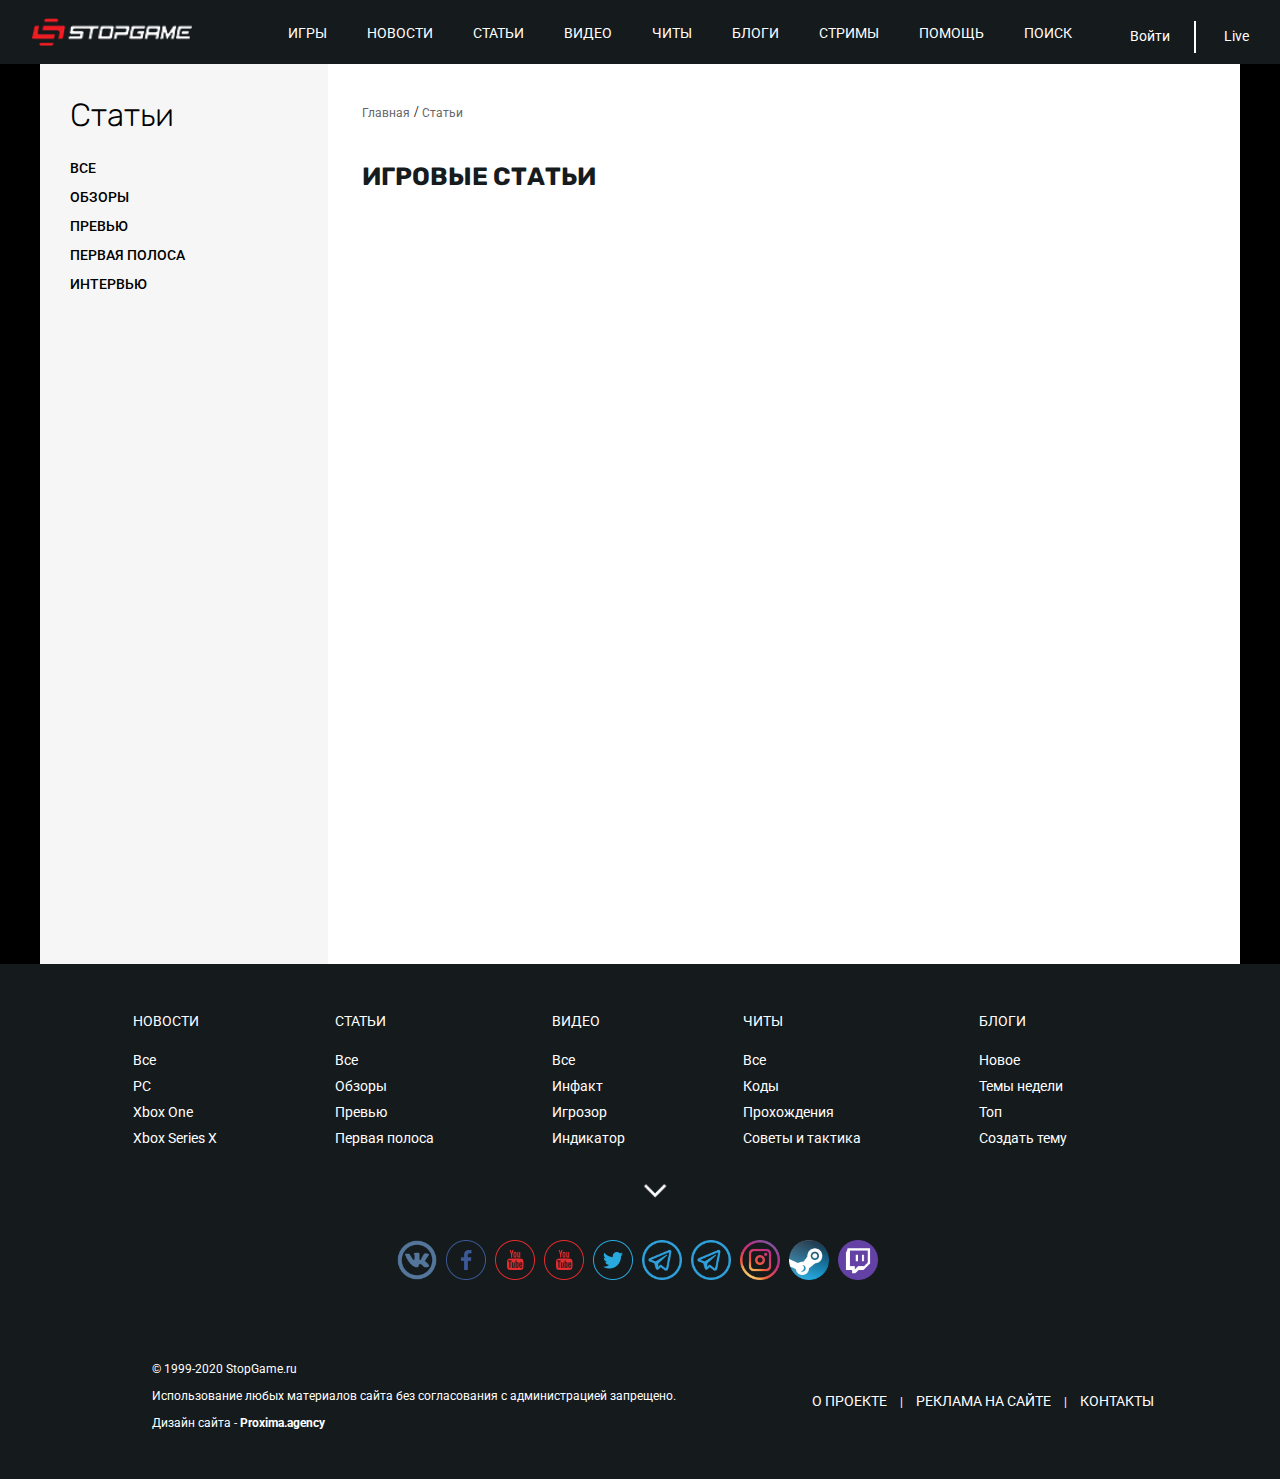
==== commit f5abd9d3: "Update index.html" ====
--- a/index.html
+++ b/index.html
@@ -91,7 +91,19 @@
   <!-------------------First---------------------->
   
   <section>
-    <a href="/show/112673/outward_the_soroboreans_review"></a>
+  
+    <a class="article" href="https://stopgame.ru/show/112673/outward_the_soroboreans_review">
+     
+    <div class="image-16-9">
+      
+      <div class="image" style="background-image: url(https://stopga.me/images/articles/2020/07/18/c413x234/0xqcM7mO2hx1USP6fO42PQ/VJsmWFf2m.jpg)">
+        
+      </div>
+
+    </div>
+
+    </a>
+  
     <div class="content-info">
       
       <div class="content-type">
--- a/stop-game-ru.css
+++ b/stop-game-ru.css
@@ -1,317 +1,292 @@
-<!DOCTYPE html>
-<html lang="ru">
-<head>
-    <link rel="stylesheet"
-    href="https://fonts.googleapis.com/css?family=Roboto:500">
-    <link rel="stylesheet"
-    href="https://fonts.googleapis.com/css?family=Rubik:300">
-    <link rel="stylesheet"
-    href="https://fonts.googleapis.com/css?family=Rubik:700">
-    <meta charset="utf-8">
-    <title>StopGameRu</title>
-     <link rel="stylesheet" href="./stop-game-ru.css">
-     <link rel="stylesheet" href="./reset.css">
- </head>
+*,
+*:before,
+*:after {
+  -webkit-box-sizing: border-box;
+     -moz-box-sizing: border-box;
+          box-sizing: border-box;
+
+}
+
+/*===================================================================================
+                                        Header
+====================================================================================*/                                                           
+#header {
+    background: #151A1C;
+    height: 64px;
+    padding-top: 8px;
+    width: 100%;
+}
+
+/*=========================================================
+                            Меню
+==========================================================*/
+
+#logo {
+    margin-left: 32px;
+    margin-top: 10px;
+    vertical-align: top;
+    width: 160px; height: 28px;
+}    
+
+.text-from-menu {
+    position: relative;
+    top: 17px;
+    width: calc(100% - 350px);
+    text-align: center;
+
+}
+
+.text-from-menu a {
+   color: white;
+   margin-left: 37px;
+   font-family: 'Roboto', sans-serif;
+   text-transform: uppercase;
+   font-size: 14px;
+   text-decoration: none;
+}
+
+/*=========================================================
+                   Регистрація і стріми 
+==========================================================*/
+   
+#live::before {
+    position: absolute;
+    content: "";
+    width: 2px;
+    height: 32px;
+    left: -30px; top: -7px;
+    background-color: white;
+}
+#live {
+    margin-left: 20px;
+}
+
+#sign-in {
+    margin-right: 31px;
+}
+
+.register > a {
+    color: white;
+    vertical-align: top;
+    text-decoration: none;
+    top: 20px;
+    position: relative;
+    font-family: 'Roboto', sans-serif;
+    font-size: 14px;
+}
+/*==================================================================================*/
+
+.inline-block {
+   display: inline-block;
+}
+
+.text-styles {
+  font-family: 'Roboto', sans-serif;
+  font-size: 14px;
+  text-decoration: none;
+}
+
+.small-text {
+  color: white;
+  font-family: 'Roboto', sans-serif;
+  font-size: 12px;
+  text-decoration: none;
+}
+
+.link-styles a:hover {
+  color: red;
+}
+
+.wrapper {
+  width: 1200px;
+  margin-left: auto;
+  margin-right: auto;
+}
+/*======================================================================================
+                                     Footer
+=======================================================================================*/
+
+html,
+body {
+  height: 100%;
+  font-family: 'Roboto', sans-serif;
+}
+
+#wrap {
+  min-height: 100%;
+  height: 100%;
+}
+
+footer {
+  margin-top: -515px;
+  height: 515px;
+  background-color: #151A1C;
+  width: 100%;
+}
+
+body {
+  background-color: black;
+}
+
+/*=========================Columns============================*/
+
+.footer-column a {
+  color: white;
+  text-decoration: none;
+  padding-left: 100px;
+}
+
+.footer-column {
+  margin-left: auto;
+  margin-right: auto;
+  margin-top: 50px;
+  width: 1245px;
+}
+
+
+.column-title {
+  text-transform: uppercase;
+  margin-bottom: 25px; 
+}  
  
- 
- <body>
-
-  <header id="header">
-    
-    <div class="inline-block">
-    <a href="https://stopgame.ru/"><img id="logo" class="inline-block text-styles" src="images/stopgame.logo.png" width="auto" height="auto" alt="Главная"></a>
-    </div>
-       
-      <nav class="text-from-menu inline-block text-styles link-styles">
-        <a href="#" class="inline-block">Игры</a>
-        <a href="#" class="inline-block">Новости</a>
-        <a href="#" class="inline-block">Статьи</a>
-        <a href="#" class="inline-block">Видео</a>
-        <a href="#" class="inline-block">Читы</a>
-        <a href="#" class="inline-block">Блоги</a>
-        <a href="#" class="inline-block">Стримы</a>
-        <a href="#" class="inline-block">Помощь</a>
-        <a href="#" class="inline-block">Поиск</a>
-       </nav>    
-       
-       <nav class="register inline-block text-styles">  
-        <a href="#" id="sign-in">Войти</a>
-        <a href="#" id="live">Live</a>
-       </nav>
-
-  </header>
-
-
-
-
-<main class="wrapper link-styles">
-   <!-------------------------Aside------------------------>
-  
-   <aside id="aside" class="inline-block">
-     
-   <div class="aside-menu">
-
-    <div class="title">
-      Статьи
-    </div>
-    
-    <div class="aside-links link-styles">
-       
-      <a href="#">Все</a>
-       
-      <a href="#">Обзоры</a>
-       
-      <a href="#">Превью</a>
-        
-      <a href="#">Первая полоса</a>
-        
-      <a href="#">Интервью </a>
-        
-    </div>
-  
-   </div> 
-  
-  </aside> 
-
-  <!-------------------------Content-------------------------->
-<div class="content inline-block">
-  
-  <div class="breadcrumb">
-  <a href="#">Главная</a>
-        /
-  <a href="#">Статьи</a>
-  </div> 
-  
-  <!----------------Title------------------>
-
-  <div class="content-title">
-     <h2>Игровые статьи</h2>
-  </div> 
-      
-  <!-------------------First---------------------->
-  
-  <section>
-    <a href="/show/112673/outward_the_soroboreans_review"></a>
-    <div class="content-info">
-      
-      <div class="content-type">
-        
-        <span class="replay-icon">
-          
-        </span>
-        
-        <span>
-         
-        </span>
-
-      </div>
-      
-        <span class="time">
-
-        </span>
-
-      <div class="views">
-        
-        <span class="icon-views">
-           <!--"число переглядів"-->
-        </span>
-
-      </div>
-
-      <span class="comments">
- 
-      </span>
-
-    </div>
-   
-  </section>
-
-  <!------------------Second------------------->
-
-   <section>
-    <img src="" alt="">
-   </section>
-
-  <!------------------Third-------------------->  
-   
-  <section>
-    <img src="" alt="">
-   </section>
-
-  <!-----------------Fourth------------------->
-   
-  <section>
-     <img src="" alt="">
-  </section>
-  
-  <!------------------Fifth------------------>
-
-   <section>
-    <img src="" alt="">
-   </section>
-
-  <!------------------Sixth----------------->
-
-   <section>
-     <img src="" alt="">
-   </section>
-
-   <!--------------------------------------->
-
-</div>     
-</main>
-
- </div>
-
-<footer class="inline-block">
-  
-  <div class="footer-column text-styles link-styles">
-    
-       <!----------------First Column----------------->
-    <div class="columns inline-block">
-        <div class="column-title">
-          <a class="column-title" href="#">Новости</a>
-        </div>
-        <div class="column-text">
-          <a href="#">Все</a>
-        </div>
-        <div class="column-text">
-          <a href="#">PC</a>
-        </div>
-        <div class="column-text">
-          <a href="#">Xbox One</a>
-        </div>
-        <div class="column-text">
-          <a href="#">Xbox Series X</a>
-        </div> 
-    </div>
-    
-        <!-----------Second Column-------------->
-
-    <div class="columns inline-block">
-        <div class="column-title">
-          <a class="column-title" href="#">Статьи</a>
-        </div>  
-        <div class="column-text">
-          <a href="#">Все</a>
-        </div>  
-        <div class="column-text">
-          <a href="#">Обзоры</a>
-        </div>  
-        <div class="column-text">
-          <a href="#">Превью</a>
-        </div>
-        <div class="column-text">
-          <a href="#">Первая полоса</a>
-        </div>
-    </div>
-
-        <!----------------Third Column----------------> 
-    <div class="columns inline-block">
-      <div class="column-title"> 
-        <a class="column-title" href="#">Видео</a>
-      </div>
-      <div class="column-text">
-        <a href="#">Все</a>
-      </div>
-      <div class="column-text">
-        <a href="#">Инфакт</a>
-      </div>
-      <div class="column-text">
-        <a href="#">Игрозор</a>
-      </div>
-      <div class="column-text">
-        <a href="#">Индикатор</a>
-      </div>
-    </div>
-
-        <!---------------Fourth Column------------------->
-
-    <div class="columns inline-block">
-      <div class="column-title">
-        <a class="column-title" href="#">Читы</a>
-      </div>
-      <div class="column-text">
-        <a href="#">Все</a>
-      </div>
-      <div class="column-text">
-        <a href="#">Коды</a>
-      </div>
-      <div class="column-text">
-        <a href="#">Прохождения</a>
-      </div>
-      <div class="column-text">
-        <a href="#">Советы и тактика</a>
-      </div>
-    </div>
-        
-        <!------------------Fifth Column------------------------>
-
-    <div class="columns inline-block">
-      <div class="column-title">
-        <a class="column-title" href="#">Блоги</a>
-      </div>
-      <div class="column-text">
-        <a href="#">Новое</a>
-      </div>
-      <div class="column-text">
-        <a href="#">Темы недели</a>
-      </div>
-      <div class="column-text">
-        <a href="#">Топ</a>
-      </div>
-      <div class="column-text">
-        <a href="#">Создать тему</a>
-      </div>
-    </div>
-  
-  </div>
-
-
-       <!--------------------------Icons--------------------------->
-
-       <img id="arrow-down" src="images/arrow-down.png" alt="">
-
-       <div id="icons">
-          <a href="#"><img class="social-icons" src="images/vk.png" alt=""></a>
-          <a href="#"><img class="social-icons" src="images/facebook.png" alt=""></a>
-          <a href="#"><img class="social-icons" src="images/youtube.png" alt=""></a>
-          <a href="#"><img class="social-icons" src="images/youtube.png" alt=""></a>
-          <a href="#"><img class="social-icons" src="images/twitter.png" alt=""></a>
-          <a href="#"><img class="social-icons" src="images/telegram.png" alt=""></a>
-          <a href="#"><img class="social-icons" src="images/telegram.png" alt=""></a>
-          <a href="#"><img class="social-icons" src="images/instagram.png" alt=""></a>
-          <a href="#"><img class="social-icons" src="images/steam.webp" alt=""></a>
-          <a href="#"> <img class="social-icons" src="images/twich.png" alt=""></a>
-        </div>
- 
-     <!-------------------------------Footer-down------------------------------>
-      <div class="wrapper">   
-
-        <img id="r18" src="images/18+.png" alt="">
-         
-          <div class="inline-block footer-down small-text copyright">
-                  
-            <p class="copyright">
-              © 1999-2020 StopGame.ru
-            </p>
-            <p class="copyright">
-              Использование любых материалов сайта без согласования с администрацией запрещено.
-            </p>
-            <a class="inline-block copyright small-text" href="#">Дизайн сайта - <b id="bold">Proxima.agency</b></a>
-
-         <div class="footer-right">
-           
-          <a class="text-styles" href="#">о проекте</a>
-           <span>|</span>
-          <a class="text-styles" href="#">реклама на сайте</a>
-           <span>|</span>
-          <a class="text-styles" href="#">контакты</a>
-          
-         </div>
-      
-        </div>
-
-      </div>
-
-</footer>
+
+.column-text {
+  margin-bottom: 12px;
+}
+
+.columns {
+  margin-left: 15px;
+}
+
+/*===========================Icons=========================*/
+
+.social-icons {
+  height: 40px;
+  margin-right: 5px;
+}
+
+#icons {
+  margin-right: auto;
+  margin-left:auto;
+  margin-top: 30px;
+  width: 486px;
+}
+
+#arrow-down {
+  height: 30px;
+  margin-left: 50%;
+  margin-top: 20px;
+}
+
+/*=================================Footer-dowm=================================*/
+
+.copyright {
+    color: white;
+    margin-bottom: 15px;
+}
+
+.footer-down {
+  color: white;
+  margin-top: 80px;
+}
+
+#r18 {
+  height: 32px;
+  margin-right: 30px;
+  margin-bottom: 60px;
+  margin-left: 78px;
+}
+
+#bold {
+  font-weight: bold;
+}
+
+.footer-right a {
+  color: white;
+  text-transform: uppercase;
+}
+
+.footer-right {
+  margin-left: 660px;
+  position: relative;
+  bottom: 50px;
+}
+
+.footer-right span {
+  margin-left: 10px;
+  margin-right: 10px;
+}
+
+/*=======================================Content======================================*/
+
+main {
+  min-height: 100%;
+  height: 100%;
+  width: 1200px;
+  margin-left: auto;
+  margin-right: auto;
+  background-color: white;
+}
+
+.breadcrumb {
+  margin-top: 40px;
+  margin-bottom: 42px;
+}
+
+.breadcrumb > a {
+  color: #666666;
+  text-decoration: none;
+  font-family: 'Roboto', sans-serif;
+  font-size: 12px;
+  line-height: 18px;
+}
+
+.content-title {
+  color: #161b1d;
+  font-size: 25px;
+  font-weight: 700;
+  text-transform: uppercase;
+  font-family: Rubik,sans-serif;
+}
+
+.content {
+  vertical-align: top;
+  padding-left: 30px;
+}
+
+.replay-icon {
+  background-image: url("./images/icon-replay.png")
+}
+
+/*======================================Aside=====================================*/
+
+#aside {
+  background-color: #f6f6f6;
+  width: 288px;
+  height: 100%;
+  min-height: 100%;
+}             
+            
+.title {
+  font-size: 32px;
+  font-family: Rubik, sans-serif;
+  font-weight: 300;
+  margin-bottom: 30px;
+  padding-top: 35px;
+}
+
+.aside-links a {
+  display: block;
+  font-family: 'Roboto', sans-serif;
+  text-transform: uppercase;
+  text-decoration: none;
+  font-size: 14px;
+  color: black;
+  font-weight: 500;
+  margin-bottom: 15px;
+}
+
+.aside-menu{
+  margin-left: 30px;
+}
+
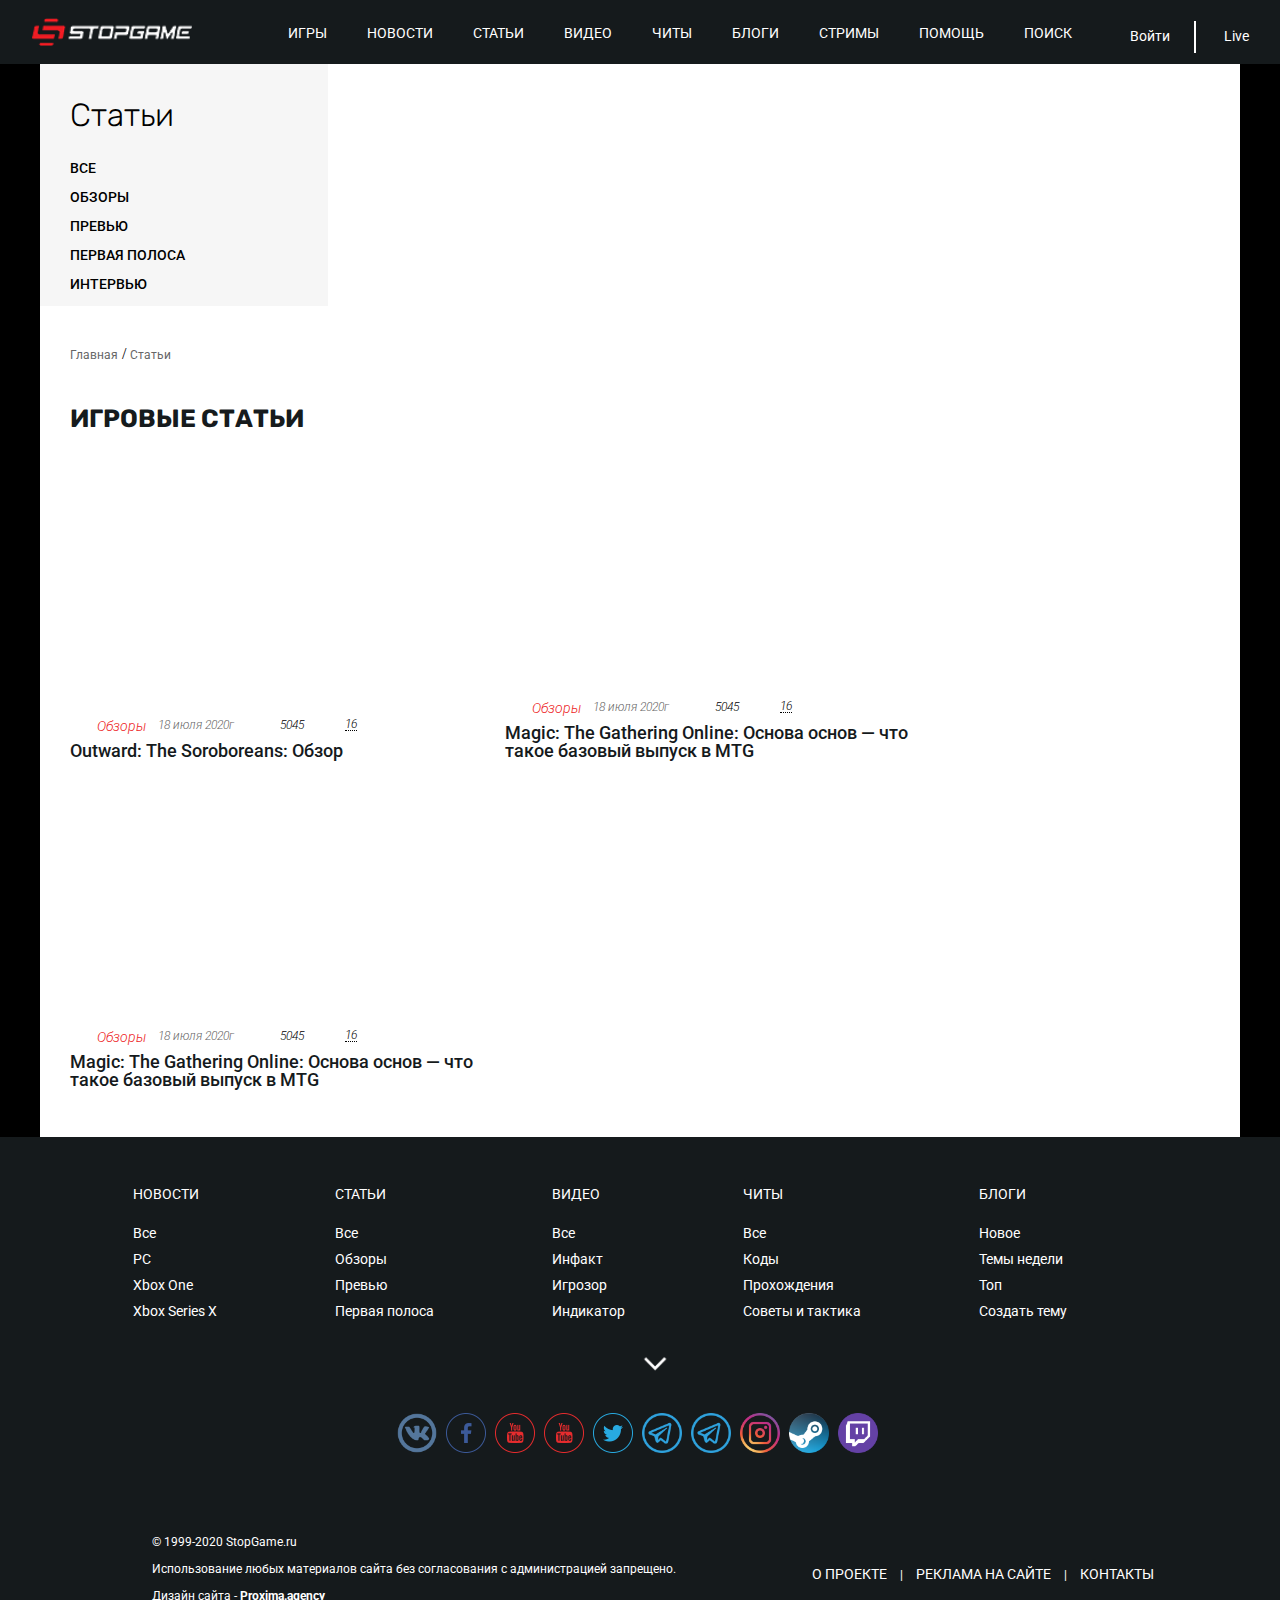
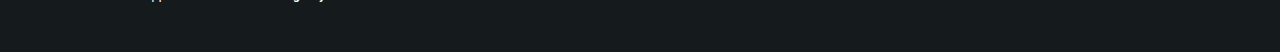
==== commit 3589f3f0: "Update index.html" ====
--- a/index.html
+++ b/index.html
@@ -4,9 +4,13 @@
     <link rel="stylesheet"
     href="https://fonts.googleapis.com/css?family=Roboto:500">
     <link rel="stylesheet"
+    href="https://fonts.googleapis.com/css?family=Roboto:300">
+    <link rel="stylesheet"
     href="https://fonts.googleapis.com/css?family=Rubik:300">
     <link rel="stylesheet"
     href="https://fonts.googleapis.com/css?family=Rubik:700">
+    <link rel="stylesheet"
+    href="https://fonts.googleapis.com/css?family=Rubik:500">
     <meta charset="utf-8">
     <title>StopGameRu</title>
      <link rel="stylesheet" href="./stop-game-ru.css">
@@ -34,7 +38,7 @@
         <a href="#" class="inline-block">Поиск</a>
        </nav>    
        
-       <nav class="register inline-block text-styles">  
+       <nav class="register inline-block text-styles link-styles">  
         <a href="#" id="sign-in">Войти</a>
         <a href="#" id="live">Live</a>
        </nav>
@@ -90,65 +94,168 @@
       
   <!-------------------First---------------------->
   
-  <section>
-  
-    <a class="article" href="https://stopgame.ru/show/112673/outward_the_soroboreans_review">
+  <section class="article inline-block">
+  
+    <a href="https://stopgame.ru/show/112673/outward_the_soroboreans_review">
+      
+      <div class="image" style="background-image: url(https://stopga.me/images/articles/2020/07/18/c413x234/0xqcM7mO2hx1USP6fO42PQ/VJsmWFf2m.jpg)"></div>
+
+    </a>
+  
+    <div class="content-info">
+      
+      <div class="content-type inline-block">
+        
+        <span class="replay-icon"></span>
+        
+        <span class="text text-styles inline-block">
+         Обзоры
+        </span>
+
+      </div>
+      
+        <span class="time inline-block align-top text-styles">
+          18 июля 2020г
+        </span>
+
+      <div class="views inline-block align-top">
+        
+        <span class="view-icon inline-block"></span>
+
+        <span class="views-text inline-block text-styles align-top">
+          5045
+        </span>
+
+      </div>
+
+      <span class="comments inline-block align-top">
+        
+        <span class="comments-icon inline-block"></span>
+        
+        <a href="https://stopgame.ru/show/112673/outward_the_soroboreans_review#comments" class="comments-text inline-block text-styles align-top">
+         16   
+        </a>
+
+    </div>
      
-    <div class="image-16-9">
-      
-      <div class="image" style="background-image: url(https://stopga.me/images/articles/2020/07/18/c413x234/0xqcM7mO2hx1USP6fO42PQ/VJsmWFf2m.jpg)">
-        
-      </div>
-
-    </div>
+    <div class="article-title-wrap">
+
+     <a class="article-title text-styles" href="https://stopgame.ru/show/112673/outward_the_soroboreans_review">Outward: The Soroboreans: Обзор</a>
+   
+    </div>
+
+  </section>
+
+  <!------------------Second------------------->
+
+  <section class="article inline-block"> 
+  
+    <a href="https://stopgame.ru/show/112673/outward_the_soroboreans_review">
+      
+      <div class="image" style="background-image: url(https://stopga.me/images/articles/2020/07/16/c413x234/84Z_iVwpYlzuxvxQLdb3Jg/Wb4JVjaaq.jpg);"></div>
 
     </a>
   
     <div class="content-info">
       
-      <div class="content-type">
-        
-        <span class="replay-icon">
-          
-        </span>
-        
-        <span>
-         
-        </span>
-
-      </div>
-      
-        <span class="time">
-
-        </span>
-
-      <div class="views">
-        
-        <span class="icon-views">
-           <!--"число переглядів"-->
-        </span>
-
-      </div>
-
-      <span class="comments">
- 
-      </span>
-
+      <div class="content-type inline-block">
+        
+        <span class="replay-icon"></span>
+        
+        <span class="text text-styles inline-block">
+         Обзоры
+        </span>
+
+      </div>
+      
+        <span class="time inline-block align-top text-styles">
+          18 июля 2020г
+        </span>
+
+      <div class="views inline-block align-top">
+        
+        <span class="view-icon inline-block"></span>
+
+        <span class="views-text inline-block text-styles align-top">
+          5045
+        </span>
+
+      </div>
+
+      <span class="comments inline-block align-top">
+        
+        <span class="comments-icon inline-block"></span>
+        
+        <a href="https://stopgame.ru/show/112673/outward_the_soroboreans_review#comments" class="comments-text inline-block text-styles align-top">
+         16   
+        </a>
+
+    </div>
+
+    <div class="article-title-wrap">
+    
+      <a class="article-title text-styles" href="https://stopgame.ru/show/112673/outward_the_soroboreans_review">
+        Magic: The Gathering Online: Основа основ — что такое базовый выпуск в MTG
+      </a>
+    
     </div>
    
   </section>
 
-  <!------------------Second------------------->
-
-   <section>
-    <img src="" alt="">
-   </section>
-
   <!------------------Third-------------------->  
+  <section class="article inline-block"> 
+  
+    <a href="https://stopgame.ru/show/112673/outward_the_soroboreans_review">
+      
+      <div class="image" style="background-image: url(https://stopga.me/images/articles/2020/07/16/c413x234/84Z_iVwpYlzuxvxQLdb3Jg/Wb4JVjaaq.jpg);"></div>
+
+    </a>
+  
+    <div class="content-info">
+      
+      <div class="content-type inline-block">
+        
+        <span class="replay-icon"></span>
+        
+        <span class="text text-styles inline-block">
+         Обзоры
+        </span>
+
+      </div>
+      
+        <span class="time inline-block align-top text-styles">
+          18 июля 2020г
+        </span>
+
+      <div class="views inline-block align-top">
+        
+        <span class="view-icon inline-block"></span>
+
+        <span class="views-text inline-block text-styles align-top">
+          5045
+        </span>
+
+      </div>
+
+      <span class="comments inline-block align-top">
+        
+        <span class="comments-icon inline-block"></span>
+        
+        <a href="https://stopgame.ru/show/112673/outward_the_soroboreans_review#comments" class="comments-text inline-block text-styles align-top">
+         16   
+        </a>
+
+    </div>
+
+    <div class="article-title-wrap">
+    
+      <a class="article-title text-styles" href="https://stopgame.ru/show/112673/outward_the_soroboreans_review">
+        Magic: The Gathering Online: Основа основ — что такое базовый выпуск в MTG
+      </a>
+    
+    </div>
    
-  <section>
-    <img src="" alt="">
-   </section>
+  </section>
 
   <!-----------------Fourth------------------->
    
--- a/stop-game-ru.css
+++ b/stop-game-ru.css
@@ -102,13 +102,17 @@
   margin-left: auto;
   margin-right: auto;
 }
+
+.align-top {
+  vertical-align: top;
+}
 /*======================================================================================
                                      Footer
 =======================================================================================*/
 
 html,
 body {
-  height: 100%;
+  /* height: 100%; */
   font-family: 'Roboto', sans-serif;
 }
 
@@ -228,6 +232,11 @@
   background-color: white;
 }
 
+.article {
+  margin-top: 25px;
+  margin-right: 20px;
+}
+
 .breadcrumb {
   margin-top: 40px;
   margin-bottom: 42px;
@@ -255,9 +264,81 @@
 }
 
 .replay-icon {
-  background-image: url("./images/icon-replay.png")
-}
-
+  background-image: url("images/replay-icon.png");
+  background-repeat: no-repeat;
+  background-position: 0 0;
+  width: 23px;
+  height: 24px;
+  display: inline-block;
+  margin-top: 9px;
+}
+
+.image {
+  background-repeat: no-repeat;
+  background-position: 0 0;
+  width: 411px;
+  height: 232px;
+}
+
+.text {
+  vertical-align: top;
+  color: #ed1c24;
+  font-style: italic;
+  font-weight: 300;
+  margin-top: 13px;
+  margin-right: 8px;
+}
+
+.time {
+  color: #666;
+  font-style: italic;
+  font-weight: 300;
+  margin-top: 13px;
+  font-size: 12px;
+}
+
+.view-icon {
+  background-image: url("images/view-icon.png");
+  width: 25px;
+  height: 19px;
+  background-repeat: no-repeat;
+  margin-top: 10px;
+  margin-left: 13px;
+}
+
+.views-text {
+  font-style: italic;
+  font-weight: 300;
+  margin-top: 13px;
+  font-size: 12px;
+}
+
+.comments-text {
+  margin-top: 12px;
+  color: black;
+  font-weight: 300;
+  font-style: italic;
+  font-size: 12px;
+  border-bottom: dotted black 1px;
+}
+
+.comments-icon {
+  background-image: url("images/comments-icon.png");
+  width: 21px;
+  height: 19px;
+  margin-top: 8px;
+  margin-left: 12px;
+}
+
+.article-title {
+  color: #151A1C;
+  font-size: 18px;
+  font-weight: 500;
+}
+
+.article-title-wrap {
+  width: 411px;
+}
 /*======================================Aside=====================================*/
 
 #aside {
@@ -289,4 +370,3 @@
 .aside-menu{
   margin-left: 30px;
 }
-
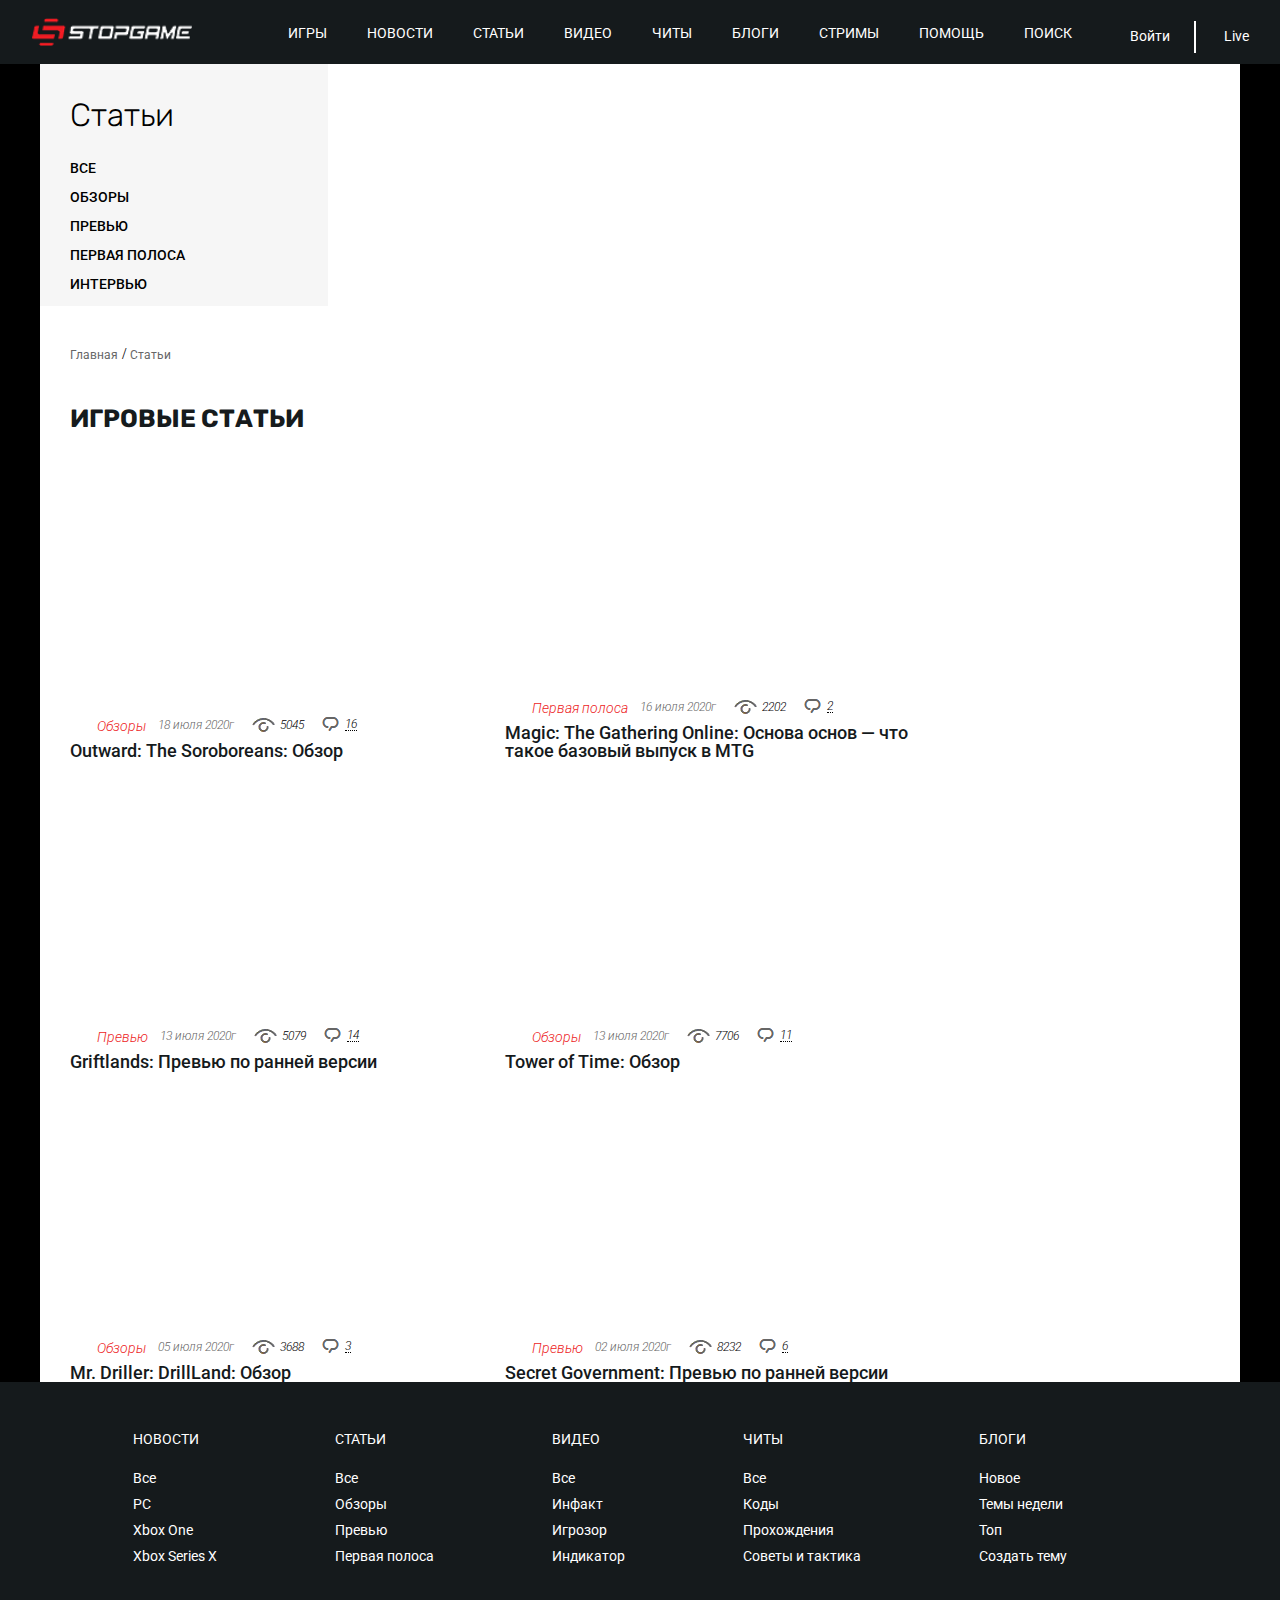
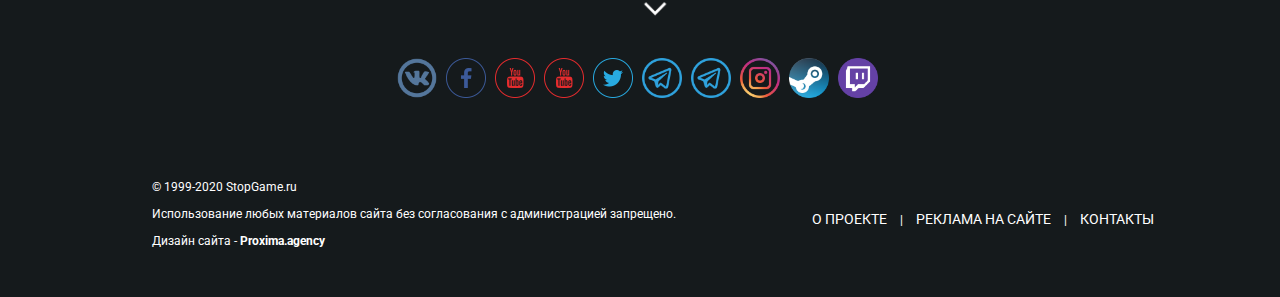
==== commit ec63d769: "Update index.html" ====
--- a/index.html
+++ b/index.html
@@ -163,13 +163,13 @@
         <span class="replay-icon"></span>
         
         <span class="text text-styles inline-block">
-         Обзоры
+          Первая полоса
         </span>
 
       </div>
       
         <span class="time inline-block align-top text-styles">
-          18 июля 2020г
+          16 июля 2020г
         </span>
 
       <div class="views inline-block align-top">
@@ -177,7 +177,7 @@
         <span class="view-icon inline-block"></span>
 
         <span class="views-text inline-block text-styles align-top">
-          5045
+          2202
         </span>
 
       </div>
@@ -187,7 +187,7 @@
         <span class="comments-icon inline-block"></span>
         
         <a href="https://stopgame.ru/show/112673/outward_the_soroboreans_review#comments" class="comments-text inline-block text-styles align-top">
-         16   
+         2  
         </a>
 
     </div>
@@ -207,7 +207,7 @@
   
     <a href="https://stopgame.ru/show/112673/outward_the_soroboreans_review">
       
-      <div class="image" style="background-image: url(https://stopga.me/images/articles/2020/07/16/c413x234/84Z_iVwpYlzuxvxQLdb3Jg/Wb4JVjaaq.jpg);"></div>
+      <div class="image" style="background-image: url(https://stopga.me/images/articles/2020/07/13/c413x234/nStj3CYsNNynr0Wg7N0wzg/qM-mfTify.jpg);"></div>
 
     </a>
   
@@ -218,13 +218,13 @@
         <span class="replay-icon"></span>
         
         <span class="text text-styles inline-block">
-         Обзоры
+          Превью
         </span>
 
       </div>
       
         <span class="time inline-block align-top text-styles">
-          18 июля 2020г
+          13 июля 2020г  
         </span>
 
       <div class="views inline-block align-top">
@@ -232,7 +232,7 @@
         <span class="view-icon inline-block"></span>
 
         <span class="views-text inline-block text-styles align-top">
-          5045
+          5079
         </span>
 
       </div>
@@ -242,7 +242,7 @@
         <span class="comments-icon inline-block"></span>
         
         <a href="https://stopgame.ru/show/112673/outward_the_soroboreans_review#comments" class="comments-text inline-block text-styles align-top">
-         16   
+          14   
         </a>
 
     </div>
@@ -250,7 +250,7 @@
     <div class="article-title-wrap">
     
       <a class="article-title text-styles" href="https://stopgame.ru/show/112673/outward_the_soroboreans_review">
-        Magic: The Gathering Online: Основа основ — что такое базовый выпуск в MTG
+        Griftlands: Превью по ранней версии
       </a>
     
     </div>
@@ -259,21 +259,172 @@
 
   <!-----------------Fourth------------------->
    
-  <section>
-     <img src="" alt="">
+  <section class="article inline-block"> 
+  
+    <a href="https://stopgame.ru/show/112673/outward_the_soroboreans_review">
+      
+      <div class="image" style="background-image: url(https://stopga.me/images/articles/2020/07/13/c413x234/xoS0CbIe_lUDG4QZ9A_bcw/1U-lO1O.jpg);"></div>
+
+    </a>
+  
+    <div class="content-info">
+      
+      <div class="content-type inline-block">
+        
+        <span class="replay-icon"></span>
+        
+        <span class="text text-styles inline-block">
+          Обзоры
+        </span>
+
+      </div>
+      
+        <span class="time inline-block align-top text-styles">
+          13 июля 2020г 
+        </span>
+
+      <div class="views inline-block align-top">
+        
+        <span class="view-icon inline-block"></span>
+
+        <span class="views-text inline-block text-styles align-top">
+          7706  
+        </span>
+
+      </div>
+
+      <span class="comments inline-block align-top">
+        
+        <span class="comments-icon inline-block"></span>
+        
+        <a href="https://stopgame.ru/show/112673/outward_the_soroboreans_review#comments" class="comments-text inline-block text-styles align-top">
+          11   
+        </a>
+
+    </div>
+
+    <div class="article-title-wrap">
+    
+      <a class="article-title text-styles" href="https://stopgame.ru/show/112673/outward_the_soroboreans_review">
+        Tower of Time: Обзор
+      </a>
+    
+    </div>
+   
   </section>
-  
+
   <!------------------Fifth------------------>
 
-   <section>
-    <img src="" alt="">
-   </section>
+   
+  <section class="article inline-block"> 
+  
+    <a href="https://stopgame.ru/show/112673/outward_the_soroboreans_review">
+      
+      <div class="image" style="background-image: url(https://stopga.me/images/articles/2020/07/05/c413x234/KumElnItGtl8HS6HA_gp7w/nd2hE6Gbf.jpg);"></div>
+
+    </a>
+  
+    <div class="content-info">
+      
+      <div class="content-type inline-block">
+        
+        <span class="replay-icon"></span>
+        
+        <span class="text text-styles inline-block">
+          Обзоры
+        </span>
+
+      </div>
+      
+        <span class="time inline-block align-top text-styles">
+          05 июля 2020г 
+        </span>
+
+      <div class="views inline-block align-top">
+        
+        <span class="view-icon inline-block"></span>
+
+        <span class="views-text inline-block text-styles align-top">
+          3688 
+        </span>
+
+      </div>
+
+      <span class="comments inline-block align-top">
+        
+        <span class="comments-icon inline-block"></span>
+        
+        <a href="https://stopgame.ru/show/112673/outward_the_soroboreans_review#comments" class="comments-text inline-block text-styles align-top">
+          3  
+        </a>
+
+    </div>
+
+    <div class="article-title-wrap">
+    
+      <a class="article-title text-styles" href="https://stopgame.ru/show/112673/outward_the_soroboreans_review">
+        Mr. Driller: DrillLand: Обзор
+      </a>
+    
+    </div>
+   
+  </section>
 
   <!------------------Sixth----------------->
 
-   <section>
-     <img src="" alt="">
-   </section>
+  <section class="article inline-block"> 
+  
+    <a href="https://stopgame.ru/show/112673/outward_the_soroboreans_review">
+      
+      <div class="image" style="background-image: url(https://stopga.me/images/articles/2020/07/02/c413x234/naPD2gKAUtxQzk9qSmYrCA/i3bEsqOL3.jpg);"></div>
+
+    </a>
+  
+    <div class="content-info">
+      
+      <div class="content-type inline-block">
+        
+        <span class="replay-icon"></span>
+        
+        <span class="text text-styles inline-block">
+          Превью
+        </span>
+
+      </div>
+      
+        <span class="time inline-block align-top text-styles">
+          02 июля 2020г 
+        </span>
+
+      <div class="views inline-block align-top">
+        
+        <span class="view-icon inline-block"></span>
+
+        <span class="views-text inline-block text-styles align-top">
+          8232 
+        </span>
+
+      </div>
+
+      <span class="comments inline-block align-top">
+        
+        <span class="comments-icon inline-block"></span>
+        
+        <a href="https://stopgame.ru/show/112673/outward_the_soroboreans_review#comments" class="comments-text inline-block text-styles align-top">
+          6
+        </a>
+
+    </div>
+
+    <div class="article-title-wrap">
+    
+      <a class="article-title text-styles" href="https://stopgame.ru/show/112673/outward_the_soroboreans_review">
+        Secret Government: Превью по ранней версии
+      </a>
+    
+    </div>
+   
+  </section>
 
    <!--------------------------------------->
 
